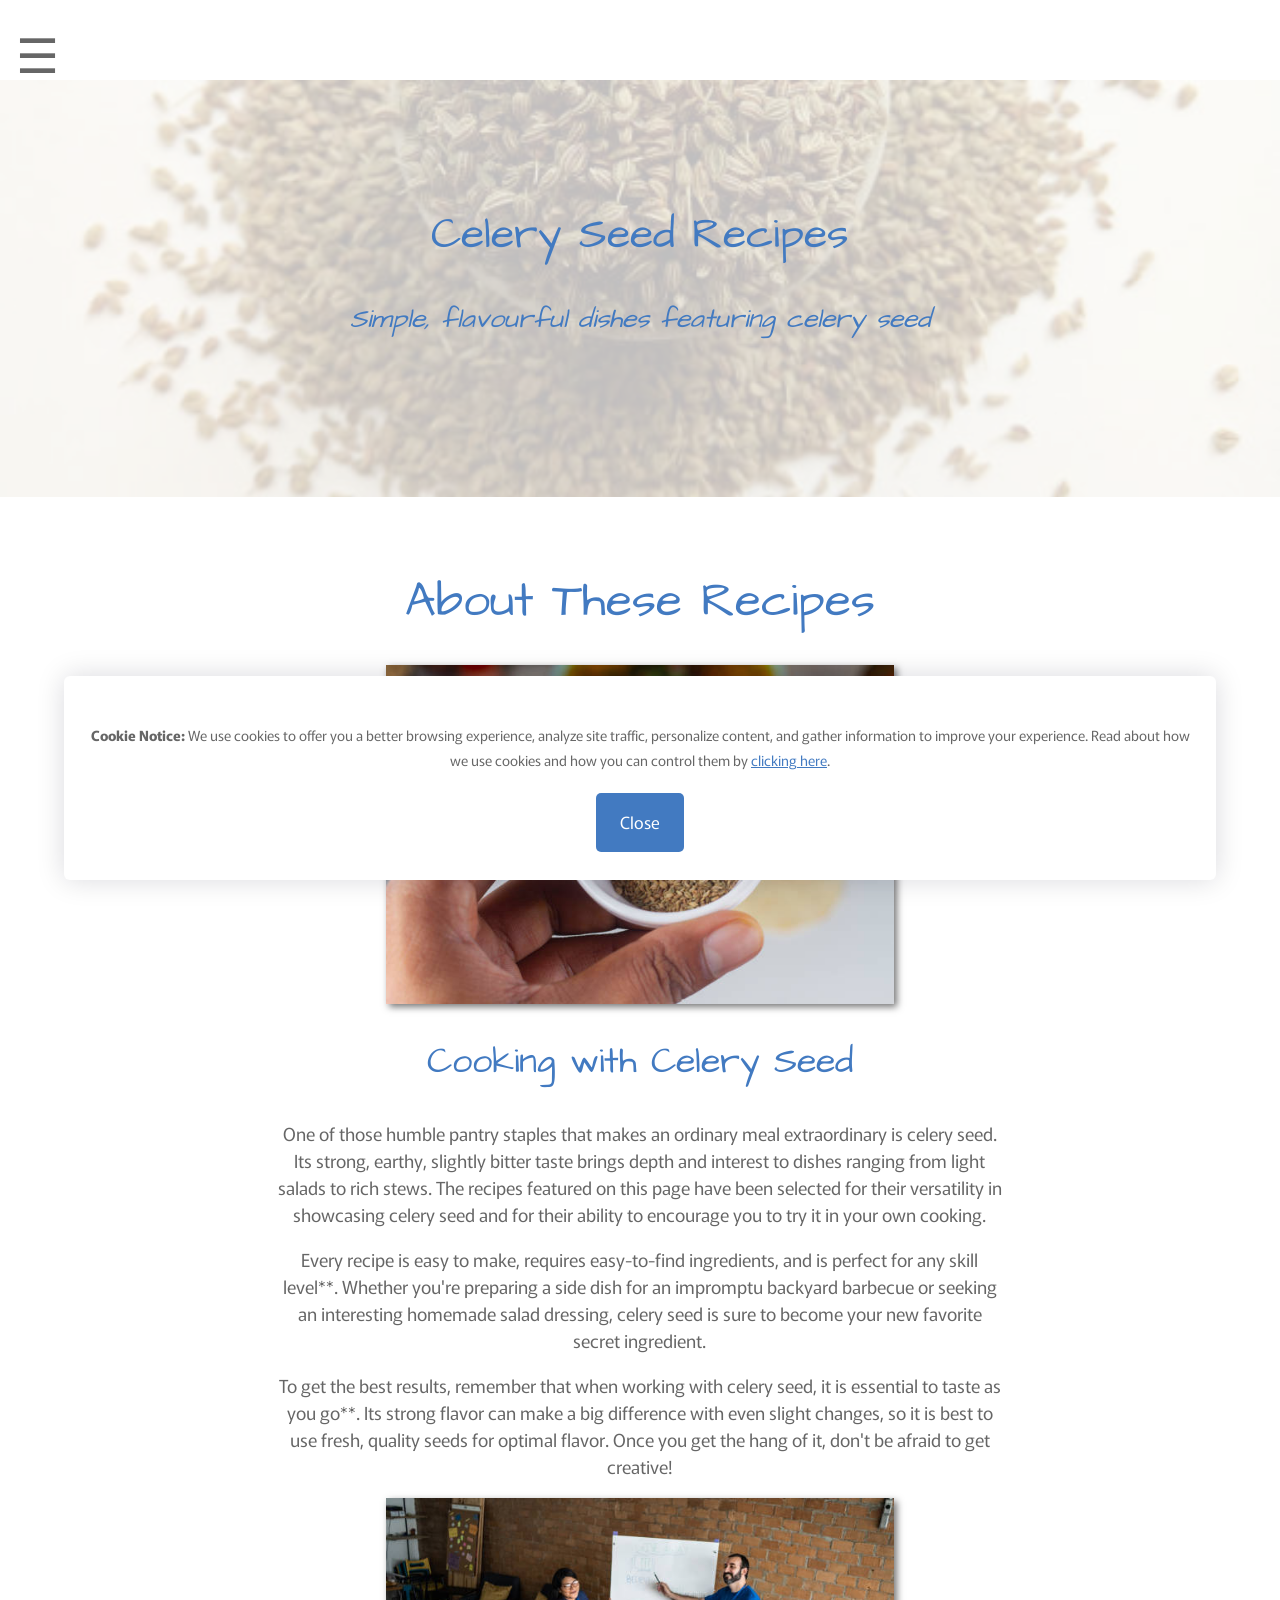
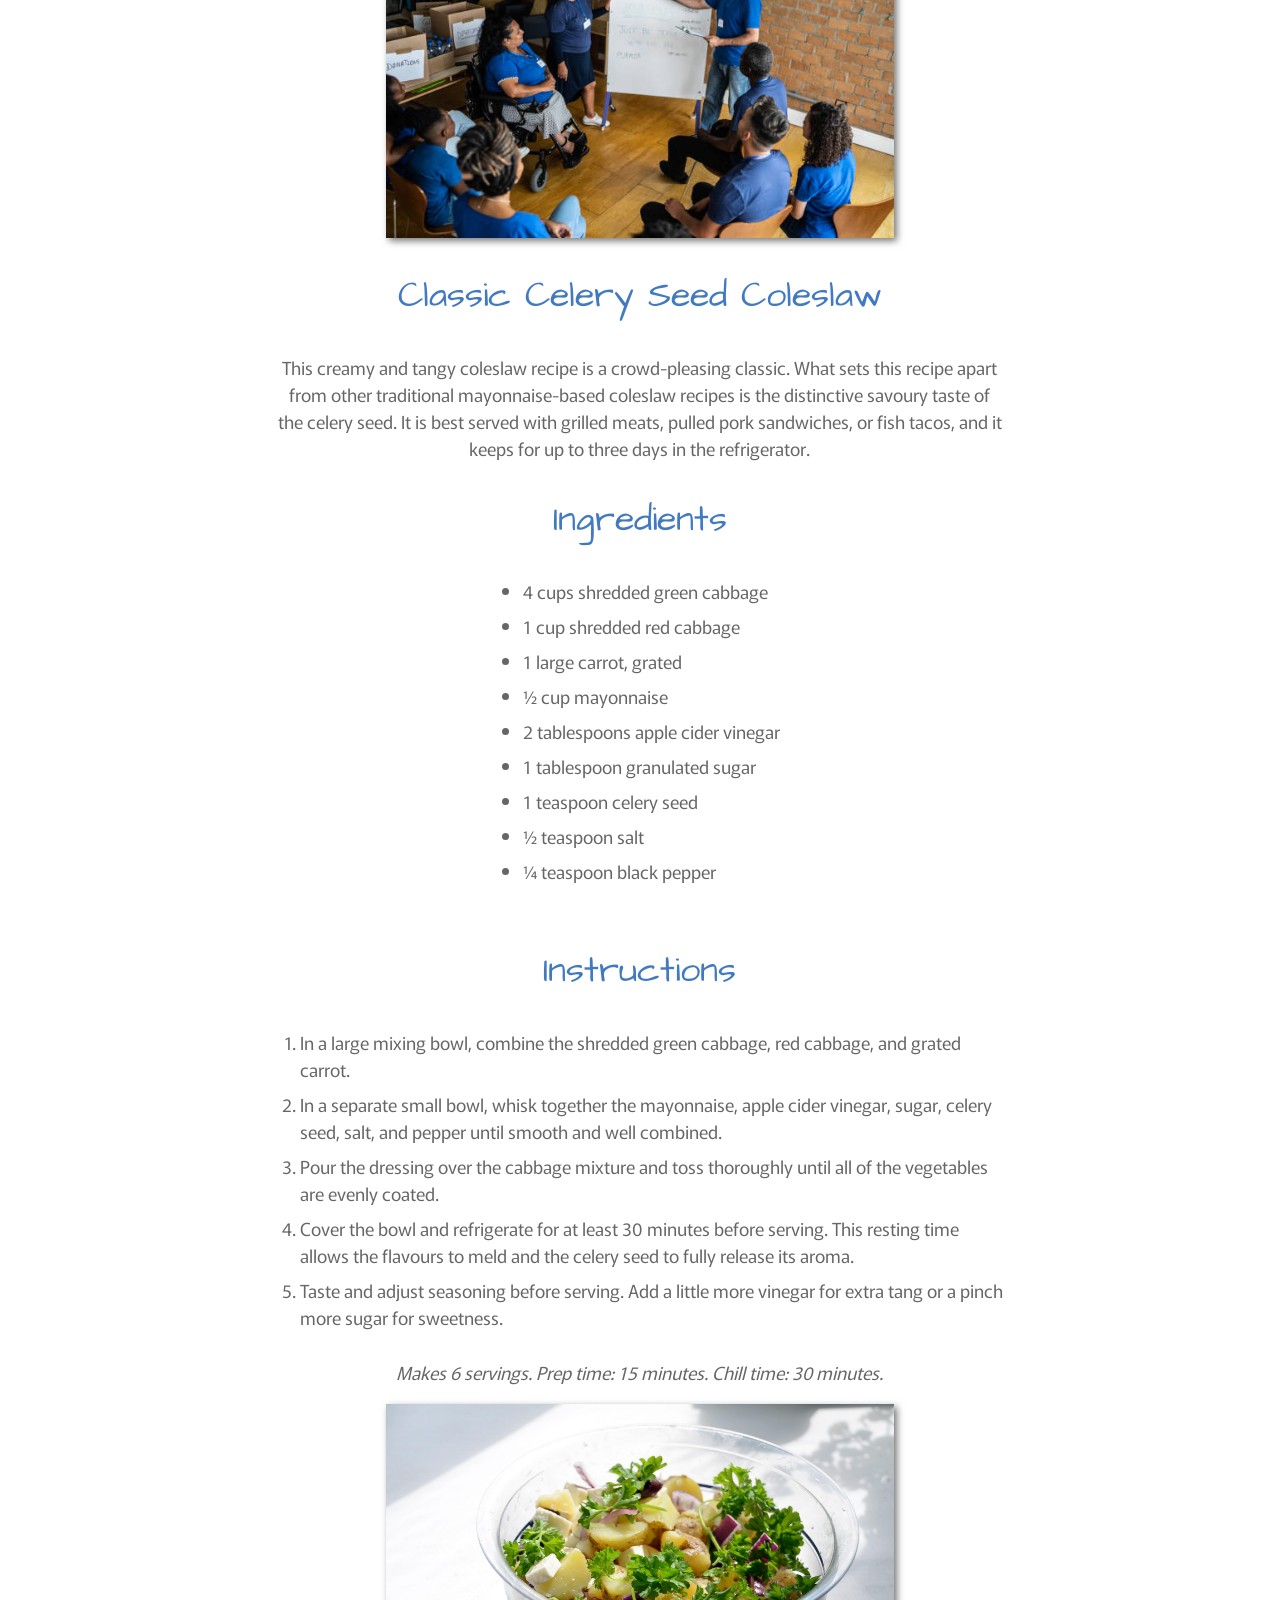
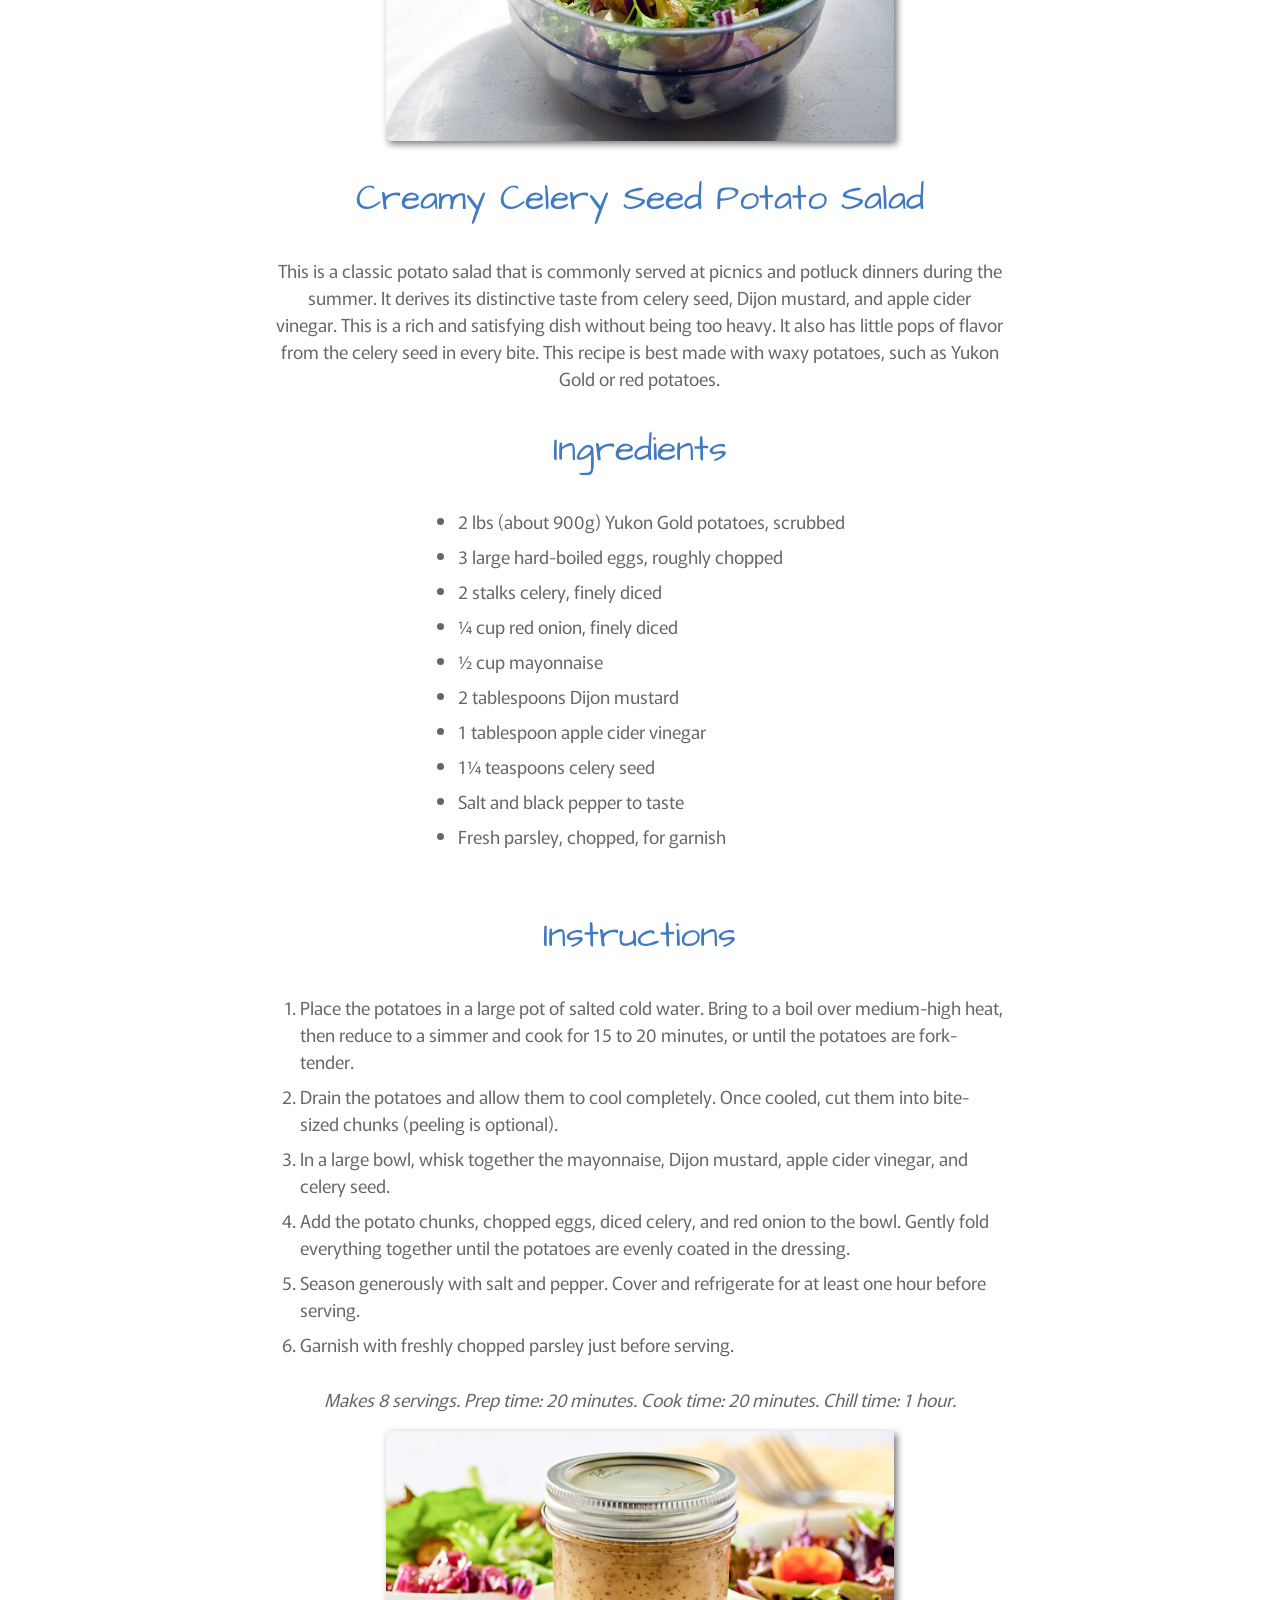
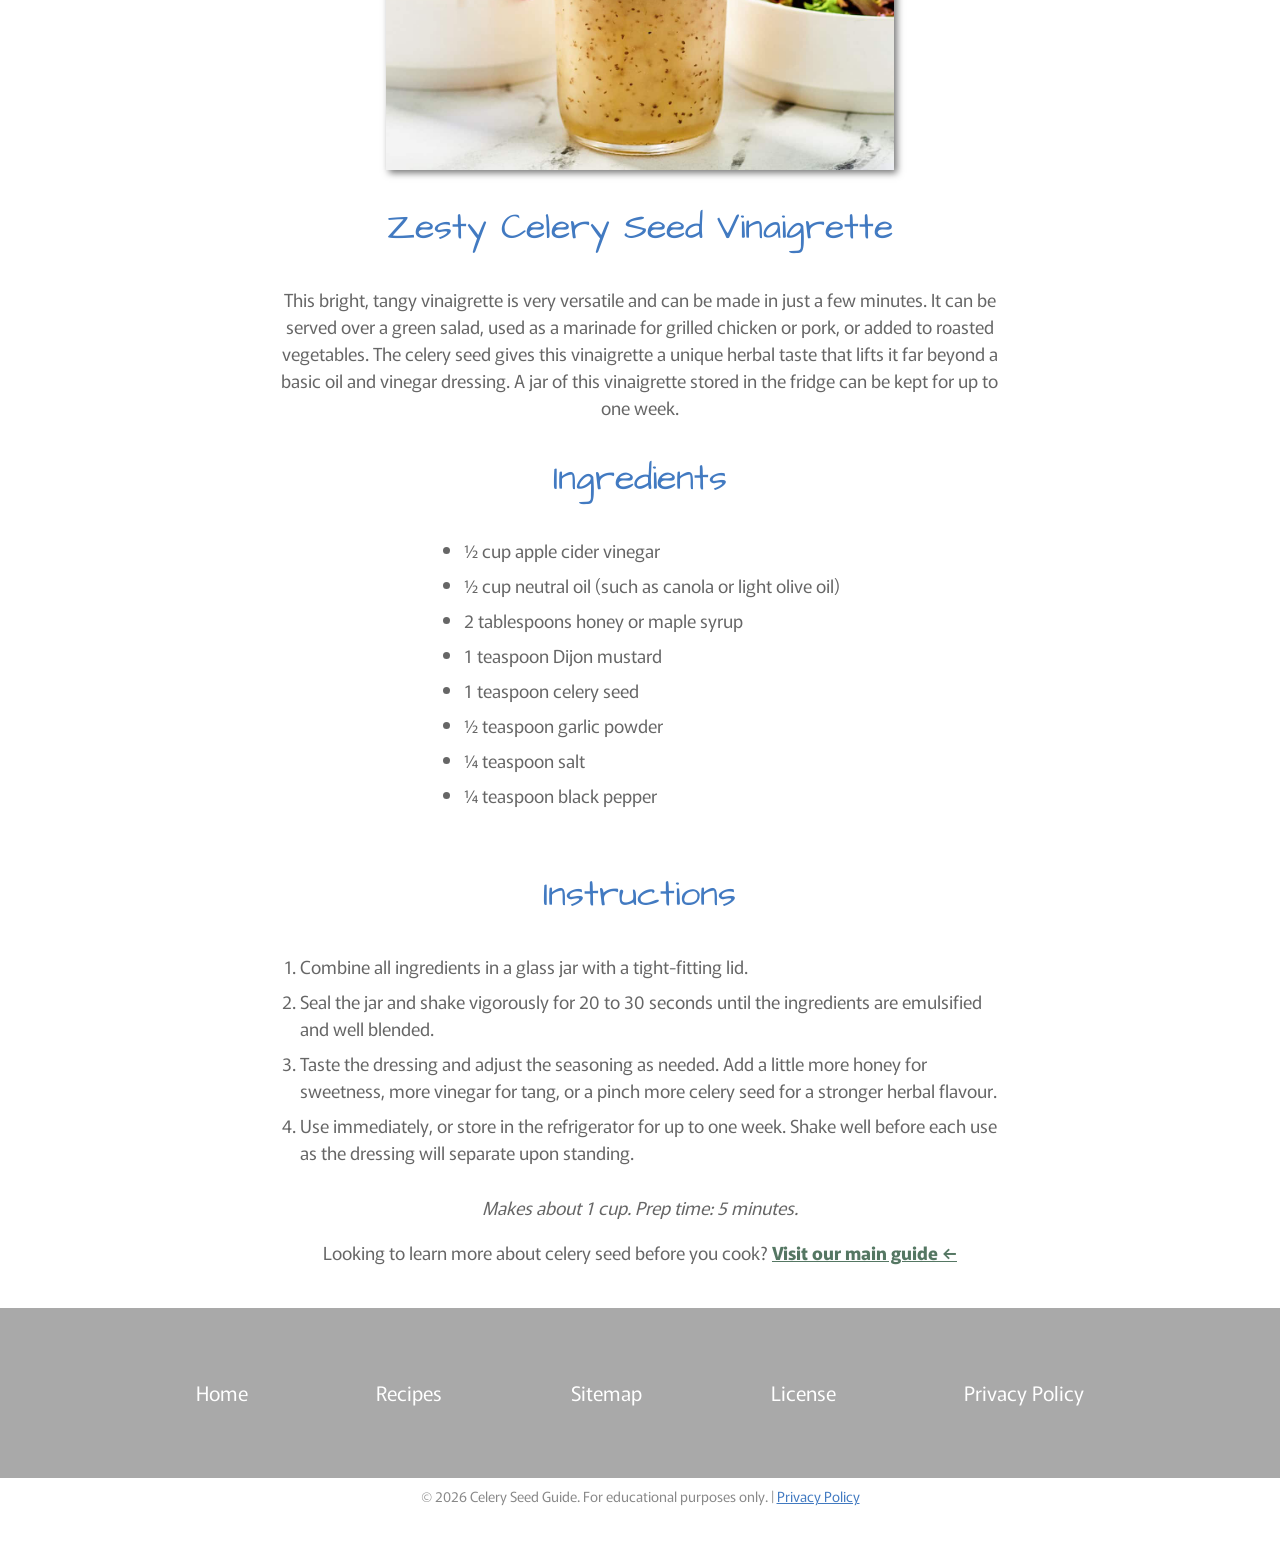
==== recipes.html @ 17593d2e "updated version" ====
<!doctype html>
<html lang="en">
<head>
	<meta charset="utf-8">
	<meta name="viewport" content="width=device-width, initial-scale=1">
	<title>Celery Seed Recipes: Coleslaw, Potato Salad &amp; More | Celery Seed Guide</title>

		<meta name="description" content="Discover delicious celery seed recipes including classic coleslaw, creamy potato salad, and a zesty celery seed vinaigrette. Easy to follow and full of flavour.">
		<meta name="keywords" content="celery seed recipes, celery seed coleslaw, celery seed potato salad, celery seed vinaigrette, cooking with celery seed">

		<link rel="preconnect" href="https://fonts.googleapis.com">
		<link rel="preconnect" href="https://fonts.gstatic.com" crossorigin>
		<link href="https://fonts.googleapis.com/css2?family=Architects+Daughter&family=Murecho:wght@400;600&display=swap" rel="stylesheet">

		<link rel="stylesheet" href="https://www.w3schools.com/w3css/4/w3.css">

		<link rel="stylesheet" href="css/reset.css">
		<link rel="stylesheet" href="css/styles.css" media="screen">
		<link rel="stylesheet" href="css/print.css" media="print">

		<!--[if IE]><script src="http://html5shiv.googlecode.com/svn/trunk/html5.js"></script><![endif]-->
	</head>

	<body>
		<!-- Navigation Sidebar (hidden by default) -->
		<nav class="w3-sidebar w3-bar-block w3-card w3-top w3-animate-left" id="mySidebar">
			<a href="javascript:void(0)" onclick="w3_close()" class="w3-bar-item w3-button">Close Menu</a>
			<a href="index.html" class="w3-bar-item w3-button">Home</a>
			<a href="#recipes-intro" onclick="w3_close()" class="w3-bar-item w3-button">About These Recipes</a>
			<a href="#coleslaw" onclick="w3_close()" class="w3-bar-item w3-button">Classic Coleslaw</a>
			<a href="#potato-salad" onclick="w3_close()" class="w3-bar-item w3-button">Potato Salad</a>
			<a href="#vinaigrette" onclick="w3_close()" class="w3-bar-item w3-button">Celery Seed Vinaigrette</a>
		</nav>

		<!-- Top menu -->
		<div class="w3-top">
			<div class="hamburger-position">
				<div class="w3-button w3-padding-16" onclick="w3_open()">&#9776;</div>
			</div>
		</div>

		<header>
			<div class="header-bg-wrap">
			<img class="header-bg-image" src="img/celery-seed-background.jpg" alt="Celery seed background">
			<div class="header-content">
				<h1>Celery Seed Recipes</h1>
				<h2><em>Simple, flavourful dishes featuring celery seed</em></h2>
			</div>
			</div>
		</header>

		<main>
			<section class="content">

				<h2 id="recipes-intro">About These Recipes</h2>
				<article>
					<div class="image-container">
						<img src="img/culinary-uses-of-celery-seed.jpg" alt="Celery seed used in a variety of culinary dishes"/>
					</div>
					<h3>Cooking with Celery Seed</h3>
					<p>One of those humble pantry staples that makes an ordinary meal extraordinary is celery seed. Its strong, earthy, slightly bitter taste brings depth and interest to dishes ranging from light salads to rich stews. The recipes featured on this page have been selected for their versatility in showcasing celery seed and for their ability to encourage you to try it in your own cooking.</p>
					<p>Every recipe is easy to make, requires easy-to-find ingredients, and is perfect for any skill level**. Whether you're preparing a side dish for an impromptu backyard barbecue or seeking an interesting homemade salad dressing, celery seed is sure to become your new favorite secret ingredient.</p>
					<p>To get the best results, remember that when working with celery seed, it is essential to taste as you go**. Its strong flavor can make a big difference with even slight changes, so it is best to use fresh, quality seeds for optimal flavor. Once you get the hang of it, don't be afraid to get creative!</p>
				</article>

				<!-- RECIPE 1 -->
				<article>
					<div class="image-container">
						<img src="img/commonly-discussed-benefits.jpg" alt="A bowl of creamy coleslaw made with celery seed dressing"/>
					</div>
					<h3 id="coleslaw">Classic Celery Seed Coleslaw</h3>
					<p>This creamy and tangy coleslaw recipe is a crowd-pleasing classic. What sets this recipe apart from other traditional mayonnaise-based coleslaw recipes is the distinctive savoury taste of the celery seed. It is best served with grilled meats, pulled pork sandwiches, or fish tacos, and it keeps for up to three days in the refrigerator.</p>

					<h3>Ingredients</h3>
					<ul class="recipe-list">
						<li>4 cups shredded green cabbage</li>
						<li>1 cup shredded red cabbage</li>
						<li>1 large carrot, grated</li>
						<li>&#189; cup mayonnaise</li>
						<li>2 tablespoons apple cider vinegar</li>
						<li>1 tablespoon granulated sugar</li>
						<li>1 teaspoon celery seed</li>
						<li>&#189; teaspoon salt</li>
						<li>&#188; teaspoon black pepper</li>
					</ul>

					<h3>Instructions</h3>
					<ol class="recipe-list">
						<li>In a large mixing bowl, combine the shredded green cabbage, red cabbage, and grated carrot.</li>
						<li>In a separate small bowl, whisk together the mayonnaise, apple cider vinegar, sugar, celery seed, salt, and pepper until smooth and well combined.</li>
						<li>Pour the dressing over the cabbage mixture and toss thoroughly until all of the vegetables are evenly coated.</li>
						<li>Cover the bowl and refrigerate for at least 30 minutes before serving. This resting time allows the flavours to meld and the celery seed to fully release its aroma.</li>
						<li>Taste and adjust seasoning before serving. Add a little more vinegar for extra tang or a pinch more sugar for sweetness.</li>
					</ol>
					<p><em>Makes 6 servings. Prep time: 15 minutes. Chill time: 30 minutes.</em></p>
				</article>

				<!-- RECIPE 2 -->
				<article>
					<div class="image-container">
						<img src="img/celery-seed-potato-salad.jpg" alt="Celery seeds ready to be used in a creamy potato salad recipe"/>
					</div>
					<h3 id="potato-salad">Creamy Celery Seed Potato Salad</h3>
					<p>This is a classic potato salad that is commonly served at picnics and potluck dinners during the summer. It derives its distinctive taste from celery seed, Dijon mustard, and apple cider vinegar. This is a rich and satisfying dish without being too heavy. It also has little pops of flavor from the celery seed in every bite. This recipe is best made with waxy potatoes, such as Yukon Gold or red potatoes.</p>

					<h3>Ingredients</h3>
					<ul class="recipe-list">
						<li>2 lbs (about 900g) Yukon Gold potatoes, scrubbed</li>
						<li>3 large hard-boiled eggs, roughly chopped</li>
						<li>2 stalks celery, finely diced</li>
						<li>&#188; cup red onion, finely diced</li>
						<li>&#189; cup mayonnaise</li>
						<li>2 tablespoons Dijon mustard</li>
						<li>1 tablespoon apple cider vinegar</li>
						<li>1&#188; teaspoons celery seed</li>
						<li>Salt and black pepper to taste</li>
						<li>Fresh parsley, chopped, for garnish</li>
					</ul>

					<h3>Instructions</h3>
					<ol class="recipe-list">
						<li>Place the potatoes in a large pot of salted cold water. Bring to a boil over medium-high heat, then reduce to a simmer and cook for 15 to 20 minutes, or until the potatoes are fork-tender.</li>
						<li>Drain the potatoes and allow them to cool completely. Once cooled, cut them into bite-sized chunks (peeling is optional).</li>
						<li>In a large bowl, whisk together the mayonnaise, Dijon mustard, apple cider vinegar, and celery seed.</li>
						<li>Add the potato chunks, chopped eggs, diced celery, and red onion to the bowl. Gently fold everything together until the potatoes are evenly coated in the dressing.</li>
						<li>Season generously with salt and pepper. Cover and refrigerate for at least one hour before serving.</li>
						<li>Garnish with freshly chopped parsley just before serving.</li>
					</ol>
					<p><em>Makes 8 servings. Prep time: 20 minutes. Cook time: 20 minutes. Chill time: 1 hour.</em></p>
				</article>

				<!-- RECIPE 3 -->
				<article>
					<div class="image-container">
						<img src="img/zesty-velery-seed-vinaigrette.jpg" alt="Ingredients for a homemade celery seed vinaigrette salad dressing"/>
					</div>
					<h3 id="vinaigrette">Zesty Celery Seed Vinaigrette</h3>
					<p>This bright, tangy vinaigrette is very versatile and can be made in just a few minutes. It can be served over a green salad, used as a marinade for grilled chicken or pork, or added to roasted vegetables. The celery seed gives this vinaigrette a unique herbal taste that lifts it far beyond a basic oil and vinegar dressing. A jar of this vinaigrette stored in the fridge can be kept for up to one week.</p>

					<h3>Ingredients</h3>
					<ul class="recipe-list">
						<li>&#189; cup apple cider vinegar</li>
						<li>&#189; cup neutral oil (such as canola or light olive oil)</li>
						<li>2 tablespoons honey or maple syrup</li>
						<li>1 teaspoon Dijon mustard</li>
						<li>1 teaspoon celery seed</li>
						<li>&#189; teaspoon garlic powder</li>
						<li>&#188; teaspoon salt</li>
						<li>&#188; teaspoon black pepper</li>
					</ul>

					<h3>Instructions</h3>
					<ol class="recipe-list">
						<li>Combine all ingredients in a glass jar with a tight-fitting lid.</li>
						<li>Seal the jar and shake vigorously for 20 to 30 seconds until the ingredients are emulsified and well blended.</li>
						<li>Taste the dressing and adjust the seasoning as needed. Add a little more honey for sweetness, more vinegar for tang, or a pinch more celery seed for a stronger herbal flavour.</li>
						<li>Use immediately, or store in the refrigerator for up to one week. Shake well before each use as the dressing will separate upon standing.</li>
					</ol>
					<p><em>Makes about 1 cup. Prep time: 5 minutes.</em></p>

					<p>Looking to learn more about celery seed before you cook? <a href="index.html" class="shine"><strong>Visit our main guide &larr;</strong></a></p>
				</article>

			</section><!-- end of content -->
			<aside>
				<!-- For future consideration -->
			</aside>
		</main>

		<footer>
		<div class="bg-container">
			<ol>
				<li>
					<a href="index.html">Home</a>
				</li>
				<li>
					<a href="recipes.html">Recipes</a>
				</li>
				<li>
					<a href="sitemap.xml" target="_blank">Sitemap</a>
				</li>
				<li>
					<a href="license.txt" target="_blank">License</a>
				</li>
				<li>
					<a href="privacy.txt" target="_blank">Privacy Policy</a>
				</li>
			</ol>
		</div>
		</footer>
		<p class="subfooter">&#169; 2026 Celery Seed Guide. For educational purposes only. | <a href="privacy.txt" target="_blank">Privacy Policy</a></p>

		<!-- Cookie Compliance popover window -->
		<div id="cookiePopup" class="hide">
			<p><strong>Cookie Notice:</strong> We use cookies to offer you a better browsing experience, analyze site traffic, personalize content, and gather information to improve your experience. Read about how we use cookies and how you can control them by <a href="privacy.txt" target="_blank">clicking here</a>.</p>
			<button id="acceptCookie">Close</button>
		</div>

		<script>
		// Script to open and close sidebar
		function w3_open() {
			document.getElementById("mySidebar").style.display = "block";
			}

		function w3_close() {
			document.getElementById("mySidebar").style.display = "none";
			}
		</script>

		<!-- Javascript to load cookies modal window -->
		<script src="js/cookies.js"></script>
	</body>
</html>
---- css/styles.css ----
body {
	font-family: 'Murecho', sans-serif;
	color: #666;
	font-size: 18px;
	line-height: 1.5;
	}

h1,
h2,
h3,
p {
  text-align: center;
}

article {
  text-align: center;
}

img {
  display: block;
  margin-left: auto;
  margin-right: auto;
}

.outer-container,
.inner-container {
  text-align: center;
}

.inner-container .image-container {
  width: 100%;
  max-width: 400px; 
  height: 250px;
  margin: 0 auto 20px;
  overflow: hidden;
}

.inner-container .image-container img {
  width: 100%;
  height: 100%;
  object-fit: cover; 
  display: block;
}

.header-content {
  text-align: center;
}

/* --- Responsive Sidebar navigation adapted from W3.CSS Templates --- */
.w3-bar-block {
	display: flex;
	justify-content: left;
	padding-top: 80px;
	display:none;
	z-index:2;
	width:20%;
	min-width:300px
}

.w3-bar-item {
	padding:8px ;
	width:auto;
	border:none;
	display:block;
	outline:0;
	width:100%;
	white-space:normal;
	font-size: 24px;  /*  Menu items font size  */
}

.w3-bar {
	width:100%;
	overflow:hidden
}

.w3-top,
.w3-bottom {
	position:fixed;
	width:100%;
	z-index:1
	}

.w3-top {
	top:0;
	font-size: 48px;  /* Hamburger bars size */
}

.w3-card {
	box-shadow:0 2px 5px 0 rgba(0,0,0,0.16),0 2px 10px 0 rgba(0,0,0,0.12)
}

.w3-sidebar {
	height:100%;
	width:200px;
	background-color:#fff;
	position:fixed!important;
	z-index:1;
	overflow:auto;
}

.w3-animate-left {
	position:relative;
	animation:animateleft 0.4s;
}

@keyframes animateleft { from {left:-300px;opacity:0} to{left:0;opacity:1}}
/* The @keyframes CSS at-rule controls the intermediate steps in a CSS animation
sequence by defining styles for keyframes (or waypoints) along the animation
sequence. */ 

.w3-button {
	border:none;
	display:inline-block;
	padding:8px 16px;
	vertical-align:middle;
	overflow:hidden;
	text-decoration:none;
	color:inherit;
	background-color:inherit;
	text-align:center;
	cursor:pointer;
	white-space:nowrap}

.w3-button {
	-webkit-touch-callout:none;
	-webkit-user-select:none;
	-moz-user-select:none;
	-ms-user-select:none;
	user-select:none} 

.w3-button:disabled {
	cursor:not-allowed;
	opacity:0.3
}

/* --- Typographical Scales --- */

/* Viewport is the browser window size. 1vw = 1% of viewport width. */
header h1 { /* 64px is 3.333%  of 1920px */
	font-size: 3.333vw;
}
header h2 { /* 40px is 2.083%  of 1920px */
	font-size: 2.083vw;
}

.shine {  /*  Call to action color  */
	color: #557763;
}

h1, h2, h3 {
	font-family: 'Architects Daughter', cursive;
	color: #427ac1;
}

h2, h3 {
	line-height: 1;
	margin: 40px 0;
}
h2 {
	font-size: 24px;
}

h3 {
	font-size: 20px;
}

p {
	margin-bottom: 18px;
}

/* layout */

nav {
	background-color: #fff;
	width: 100%;
}

.w3-bar-item:link, .w3-bar-item:visited {
	color:#427ac1;
	text-decoration: none;
}

.w3-bar-item:hover, .w3-bar-item:active {
	color: #333;
	text-decoration: underline;
}

header {
	margin-top: 80px;  /* Space for the nav on page load */
	}

/*  Places the content image in the bg with the headings on top  */
.header-bg-wrap {
  	overflow: hidden;
  	position: relative;
}

.header-bg-image {
  	opacity: 0.25;
  	/*The opacity property specifies the opacity/transparency of an element.*/
  	position: absolute;
  	left: 0;
  	top: 0;
  	width: 100%;
  	height: auto;
}

.header-content {
	height: 46.296vh; /* Roughly 500px of 1080px high screen */
 	position: relative;
  	display: flex;
  	flex-direction: column;
  	align-items: center;
  	justify-content: center;
  }

main, .bg-container {
	width: 71%;
	margin: 20px auto;
	}

main {
	padding-top: 20px;
	overflow: hidden;
}

.content {
	margin-left: auto;
 	margin-right: auto;
  	width: 80%;
}

article img {
	border: none;
	box-shadow: 3px 3px 7px #777;
	-webkit-box-shadow: 3px 3px 7px #777;
	-moz-box-shadow: 3px 3px 7px #777;
}

.image-container {
	width: 70%;
	margin: 0 auto;
}

footer {
	padding: 40px 0;
	margin-top: 24px;
	background-color: #a9a9a9;
}

footer ol {
	font-size: 20px;
	text-align: center;
	list-style-type: none;
	display: flex;
	align-items: center;
	justify-content: space-between;
	padding: 0;
}

footer ol li {
	margin: 10px;
	display: block; 
	/*Makes the li selectable up the to the edge of the margins*/
}

footer a:link, a:visited {
	color:#fff;
	text-decoration: none;
}

footer a:hover, a:active {
	color: #f8f2f2;
	text-decoration: underline;
}

/* Sub-footer */
.subfooter {
	text-align: center;
	font-size: 14px;
	color: #888;
	padding: 8px 0 16px;
}

.subfooter a:link, .subfooter a:visited {
	color: #427ac1;
}

.subfooter a:hover, .subfooter a:active {
	text-decoration: underline;
}

/* Recipe list styles */
.recipe-list {
	text-align: left;
	display: inline-block;
	margin: 0 auto 20px;
	padding-left: 24px;
}

.recipe-list li {
	margin-bottom: 8px;
}

/* -- Code for the Cookie Compliance popover window -- */
#cookiePopup {
  background-color: #ffffff;
  position: fixed;
  left: 5%;
  bottom: 20px;
  font-size: 14px;
  width: 90%;
  box-shadow: 0 0 2em rgba(5, 0, 31, 0.15);
  font-family: 'Murecho', sans-serif;
  text-align: justify;
  line-height: 1.8em;
  margin: 0 auto;
  padding: 2em 1.4em;
  border-radius: 6px;
  transition: all 0.5s ease-in-out;
  z-index: 999;
}

#cookiePopup p {
  text-align: center;
  margin: 1.4em 0;
  color: #666;
}

#cookiePopup button {
  background-color: #427ac1;
  border: none;
  color: #ffffff;
  font-size: 1.2em;
  padding: 1em 1.4em;
  display: block;
  position: relative;
  margin: auto;
  border-radius: 5px;
  cursor: pointer;
}

#cookiePopup button:hover {
  background-color: #557763;
}

#cookiePopup a {
  color: #427ac1;
}

.hide {
  visibility: hidden;
}

.show {
  visibility: visible;
}
/* -- End of Code for the Cookie Compliance popover window -- */

@media only screen and  (min-width:900px) {
 
 nav {
 	width: 40%;
 }

 h2 {
	font-size: 48px;
}

h3 {
	font-size: 36px;
}

.outer-container {
	display: flex;
	flex-direction: row;
	justify-content: space-between;
	}

.inner-container {
	width: 48%;
	}

	.w3-bar-item {
		font-size: 36px;
	}

}

@media only screen and  (min-width:1340px) {
 
 .hamburger-position {
		margin-left: 10%;
	}
}
---- css/print.css ----
body { 
  color : #000000; 
  background : #ffffff; 
  font-family : "Times New Roman", Times, serif;
  font-size : 12pt; 
}

a { 
  text-decoration : underline; 
  color : #0000ff; 
}

a:link:after, a:visited:after {
content: " (" attr(href) ") ";
font-size: 70%;
}

nav, sidebar, footer, header, aside { 
  display : none; 
}
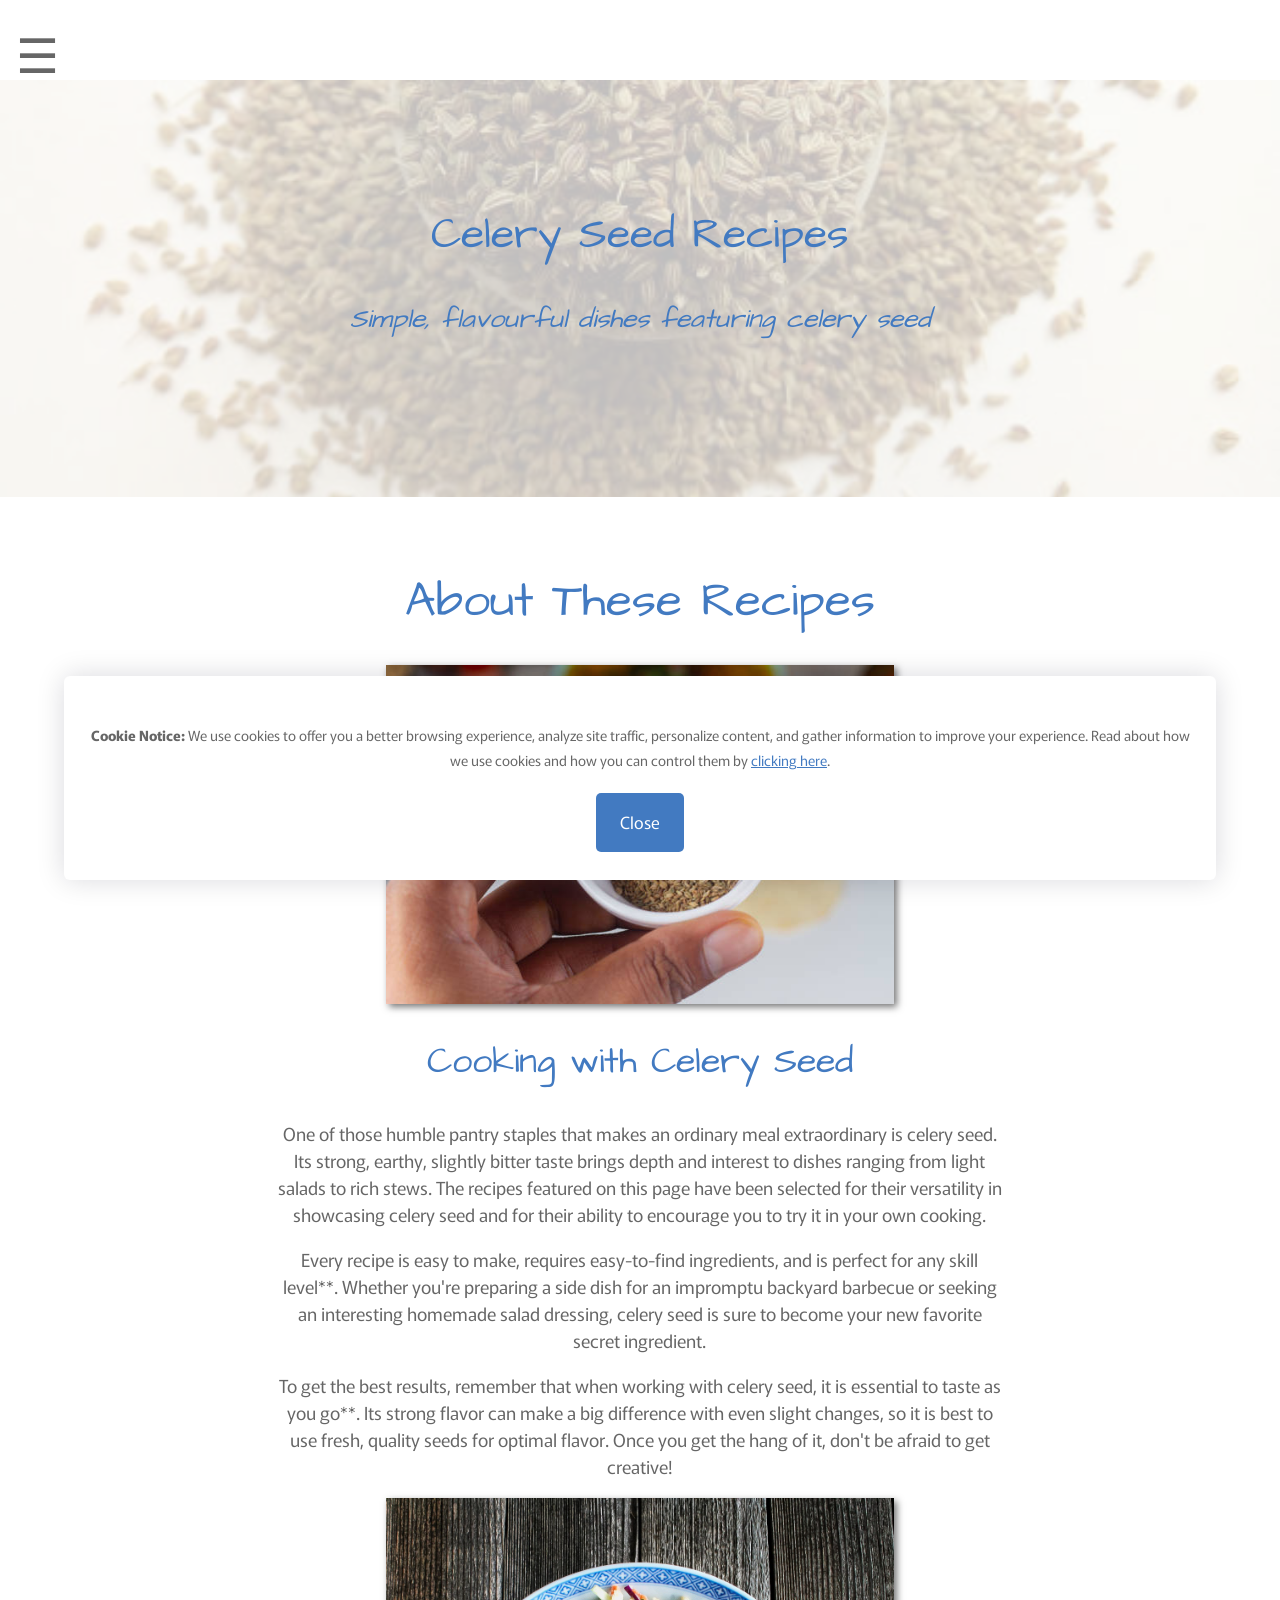
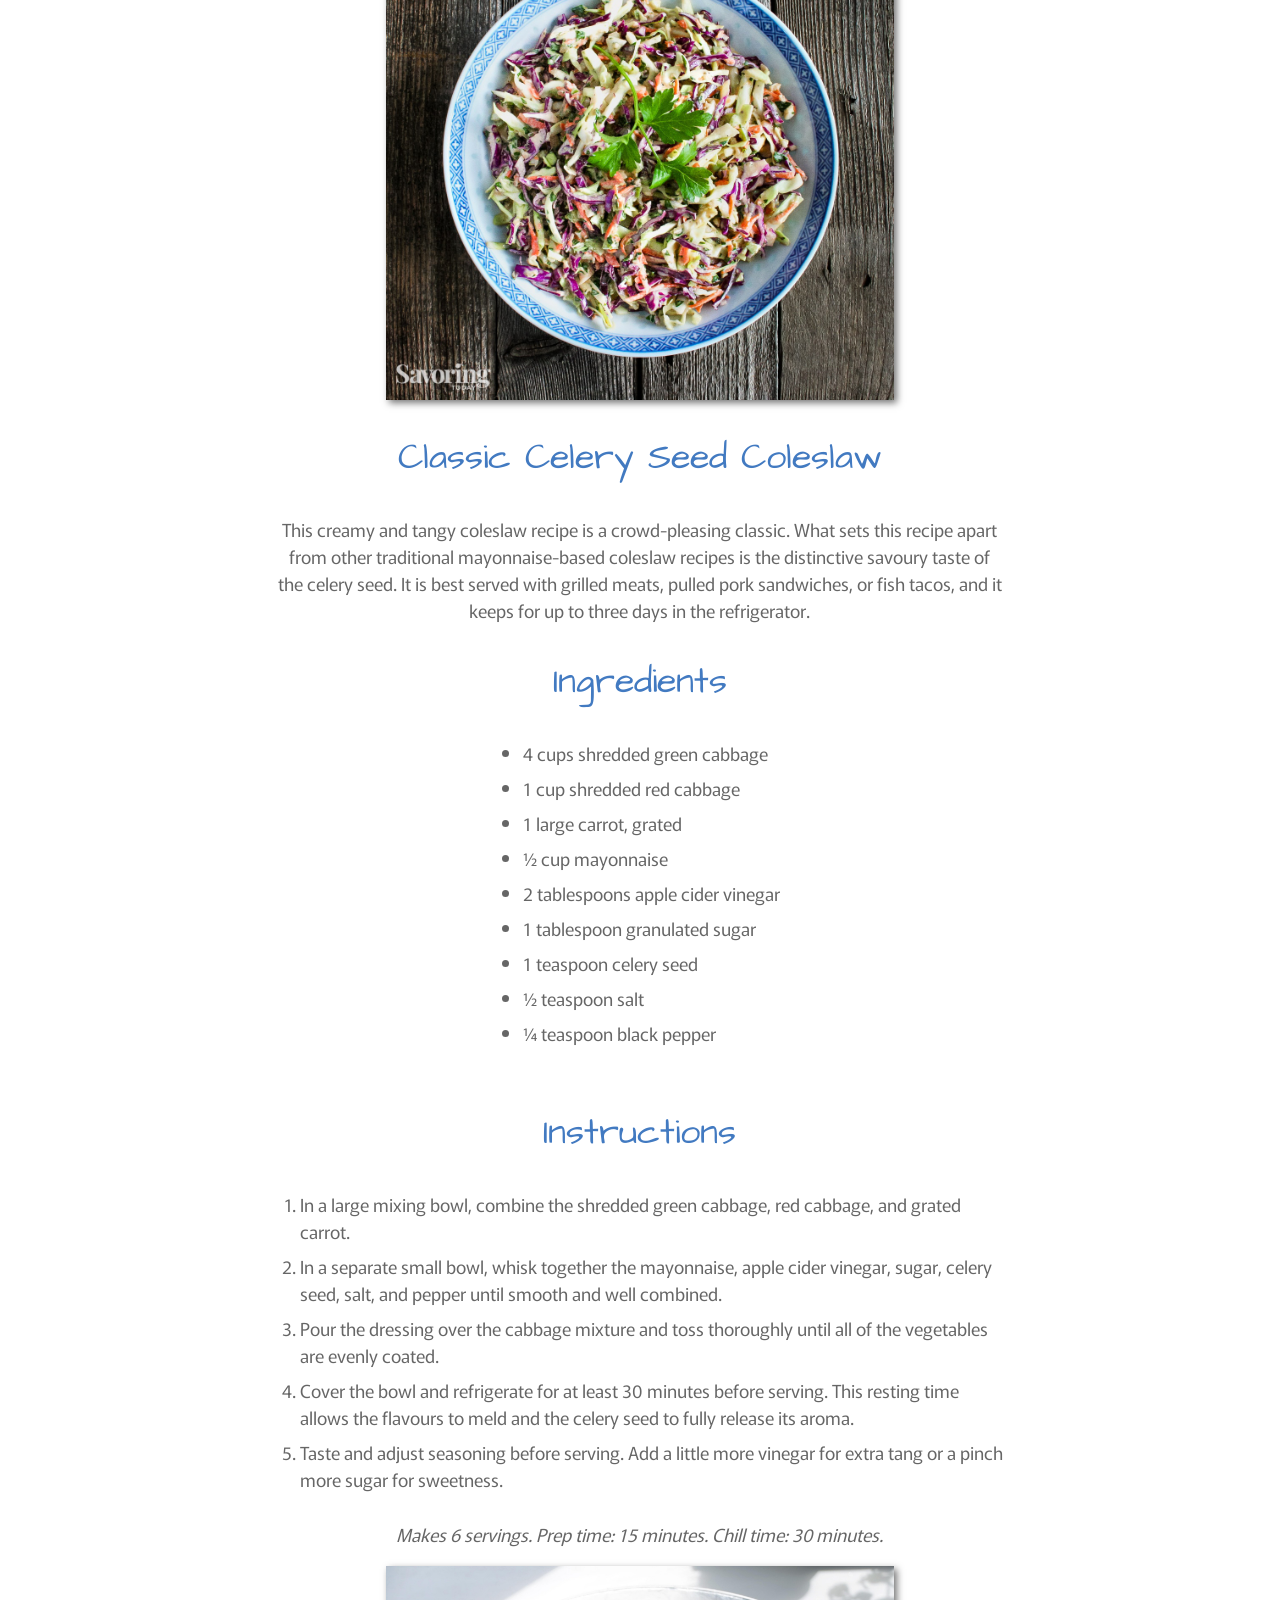
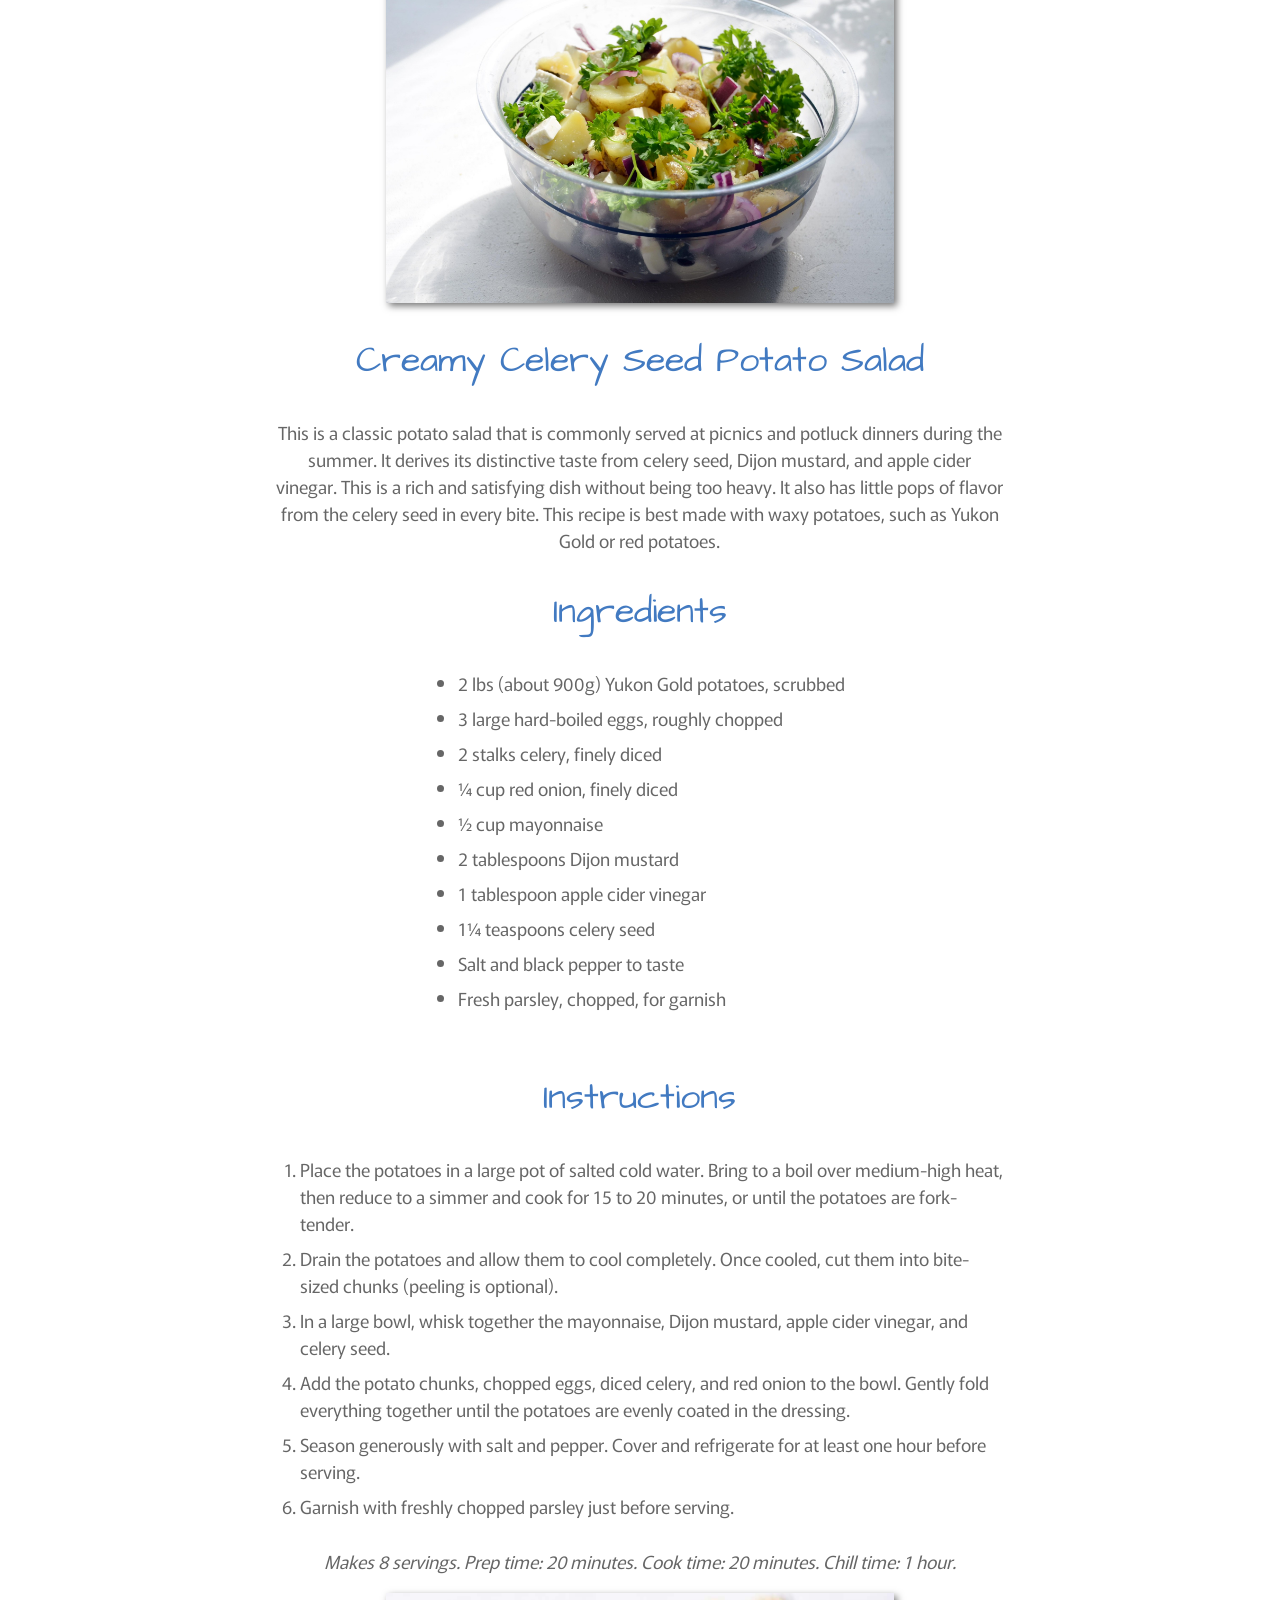
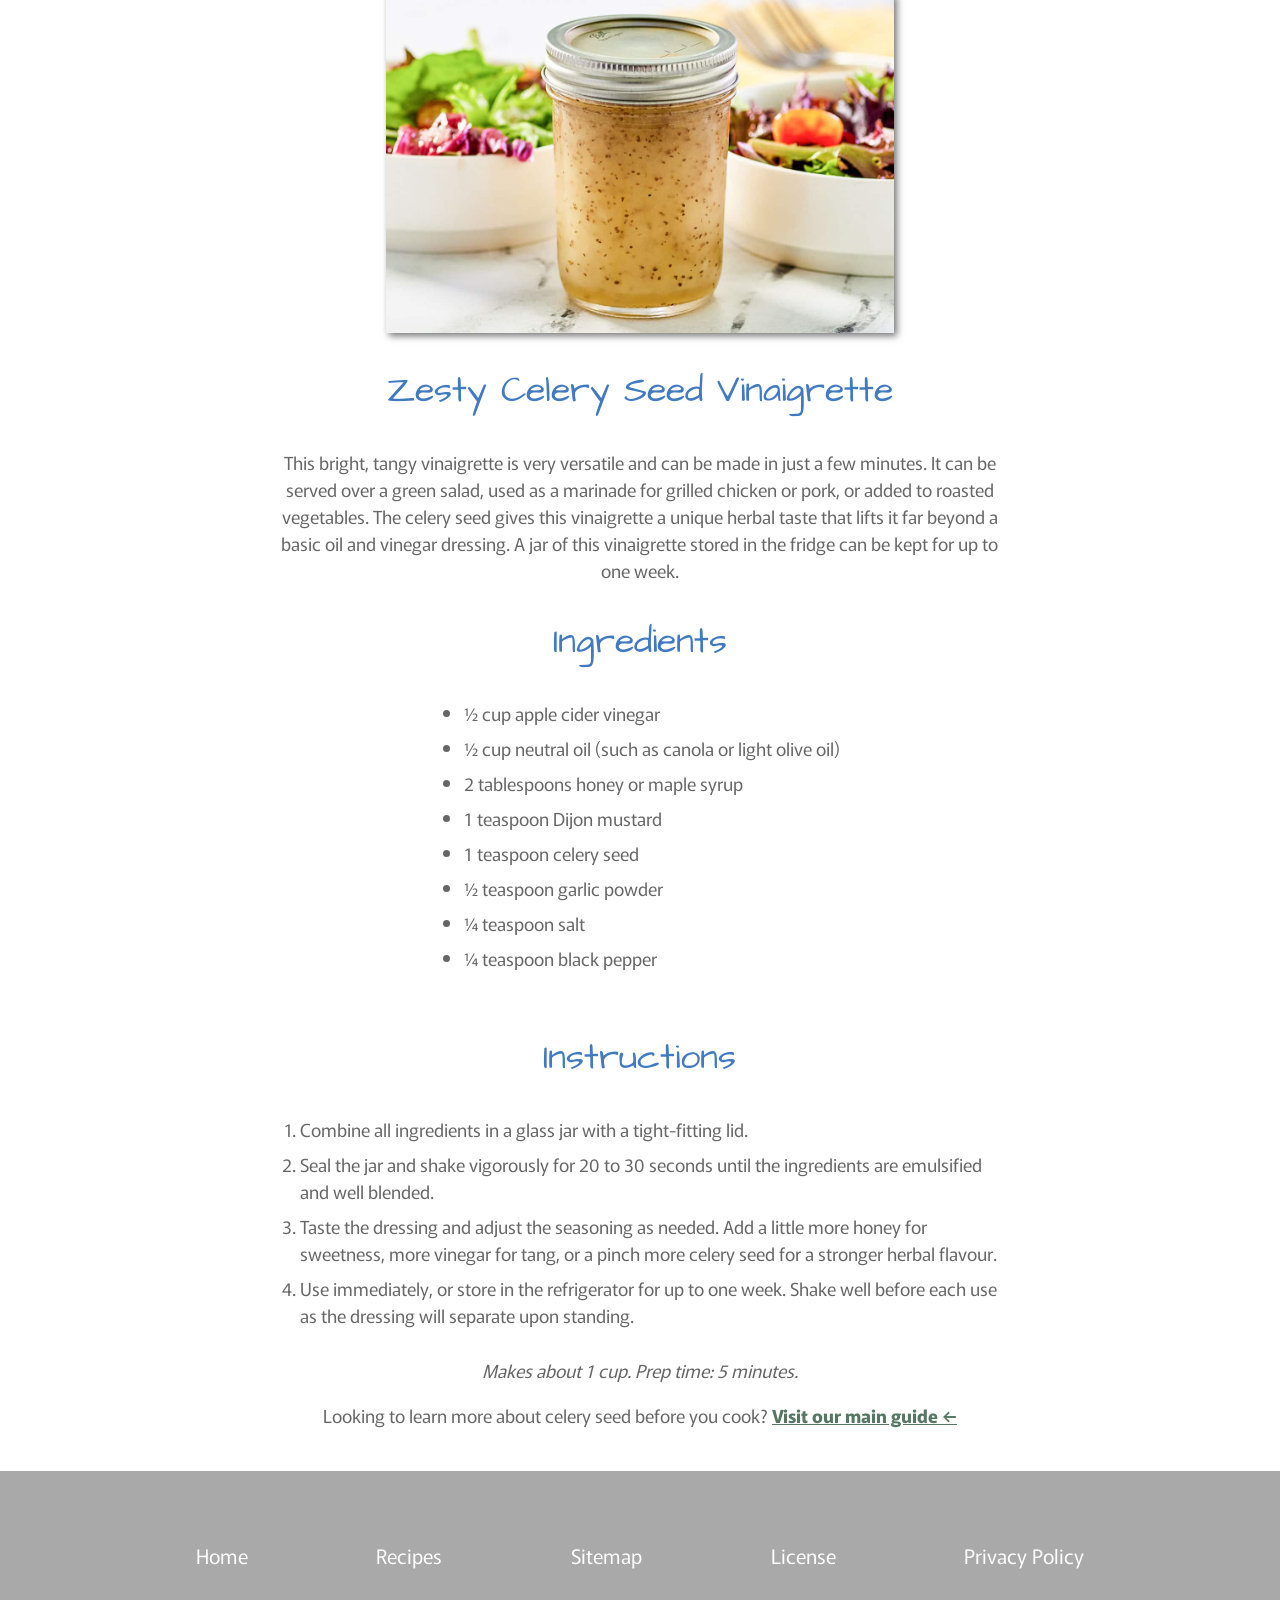
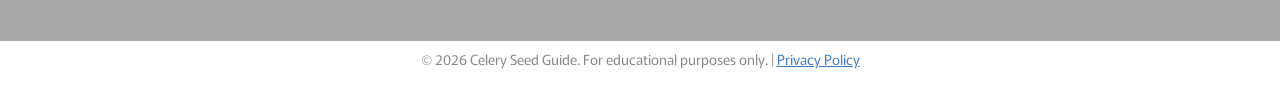
==== commit 7b312303: "Update recipes.html" ====
--- a/recipes.html
+++ b/recipes.html
@@ -66,7 +66,7 @@
 				<!-- RECIPE 1 -->
 				<article>
 					<div class="image-container">
-						<img src="img/commonly-discussed-benefits.jpg" alt="A bowl of creamy coleslaw made with celery seed dressing"/>
+						<img src="img/classic-celery-seed-coleslaw.jpg" alt="A bowl of creamy coleslaw made with celery seed dressing"/>
 					</div>
 					<h3 id="coleslaw">Classic Celery Seed Coleslaw</h3>
 					<p>This creamy and tangy coleslaw recipe is a crowd-pleasing classic. What sets this recipe apart from other traditional mayonnaise-based coleslaw recipes is the distinctive savoury taste of the celery seed. It is best served with grilled meats, pulled pork sandwiches, or fish tacos, and it keeps for up to three days in the refrigerator.</p>
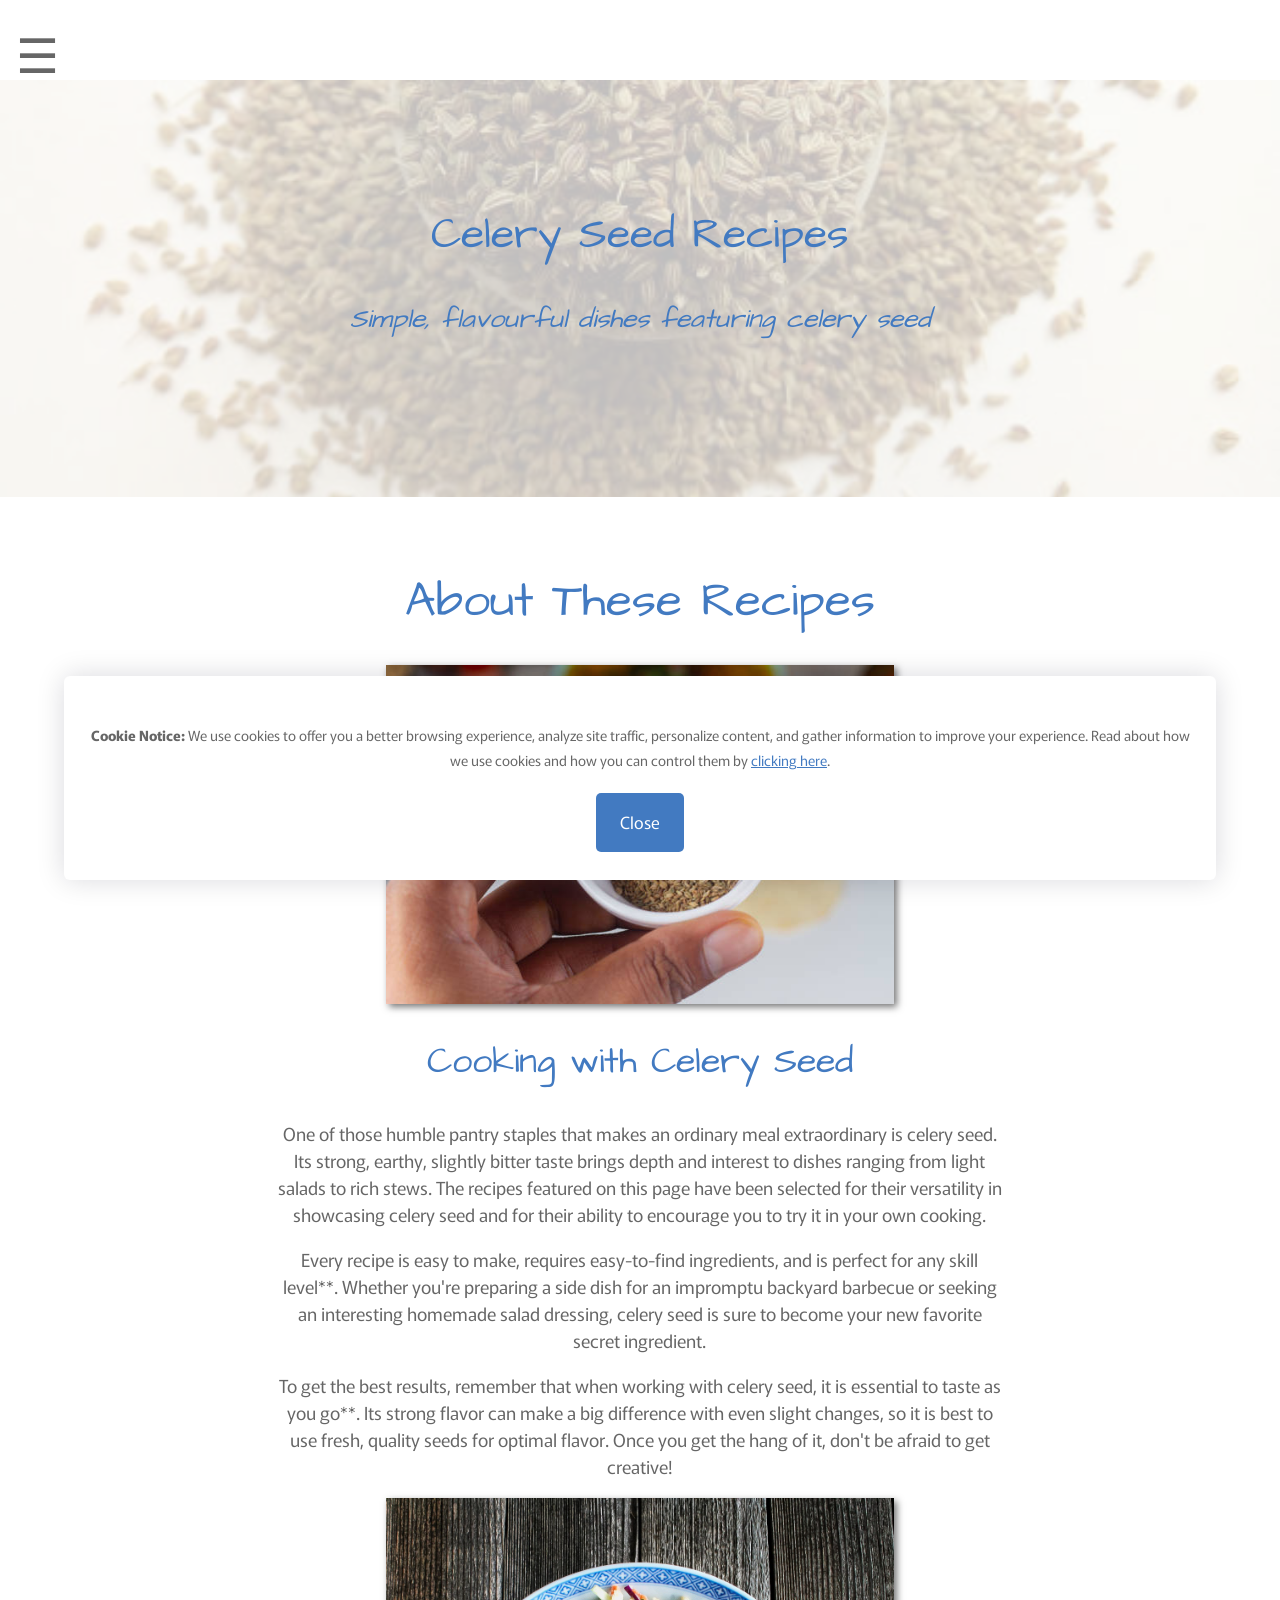
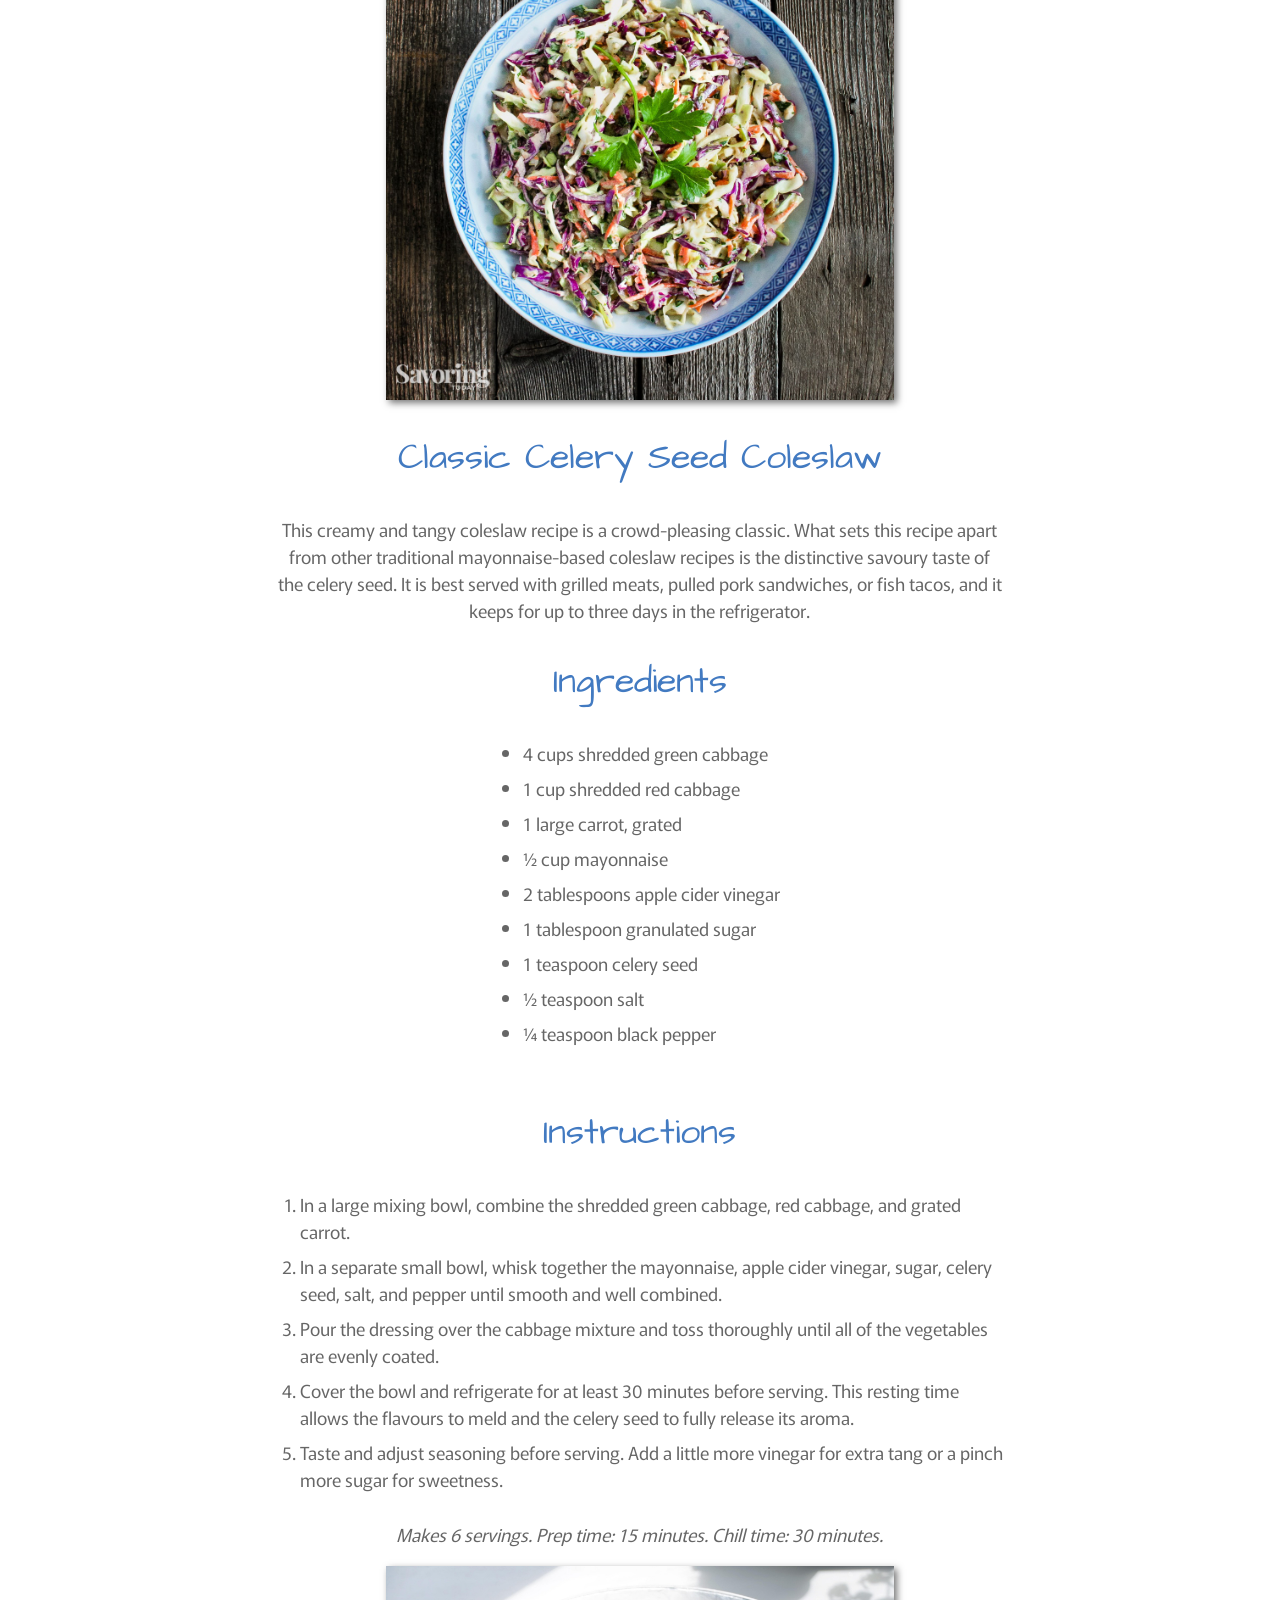
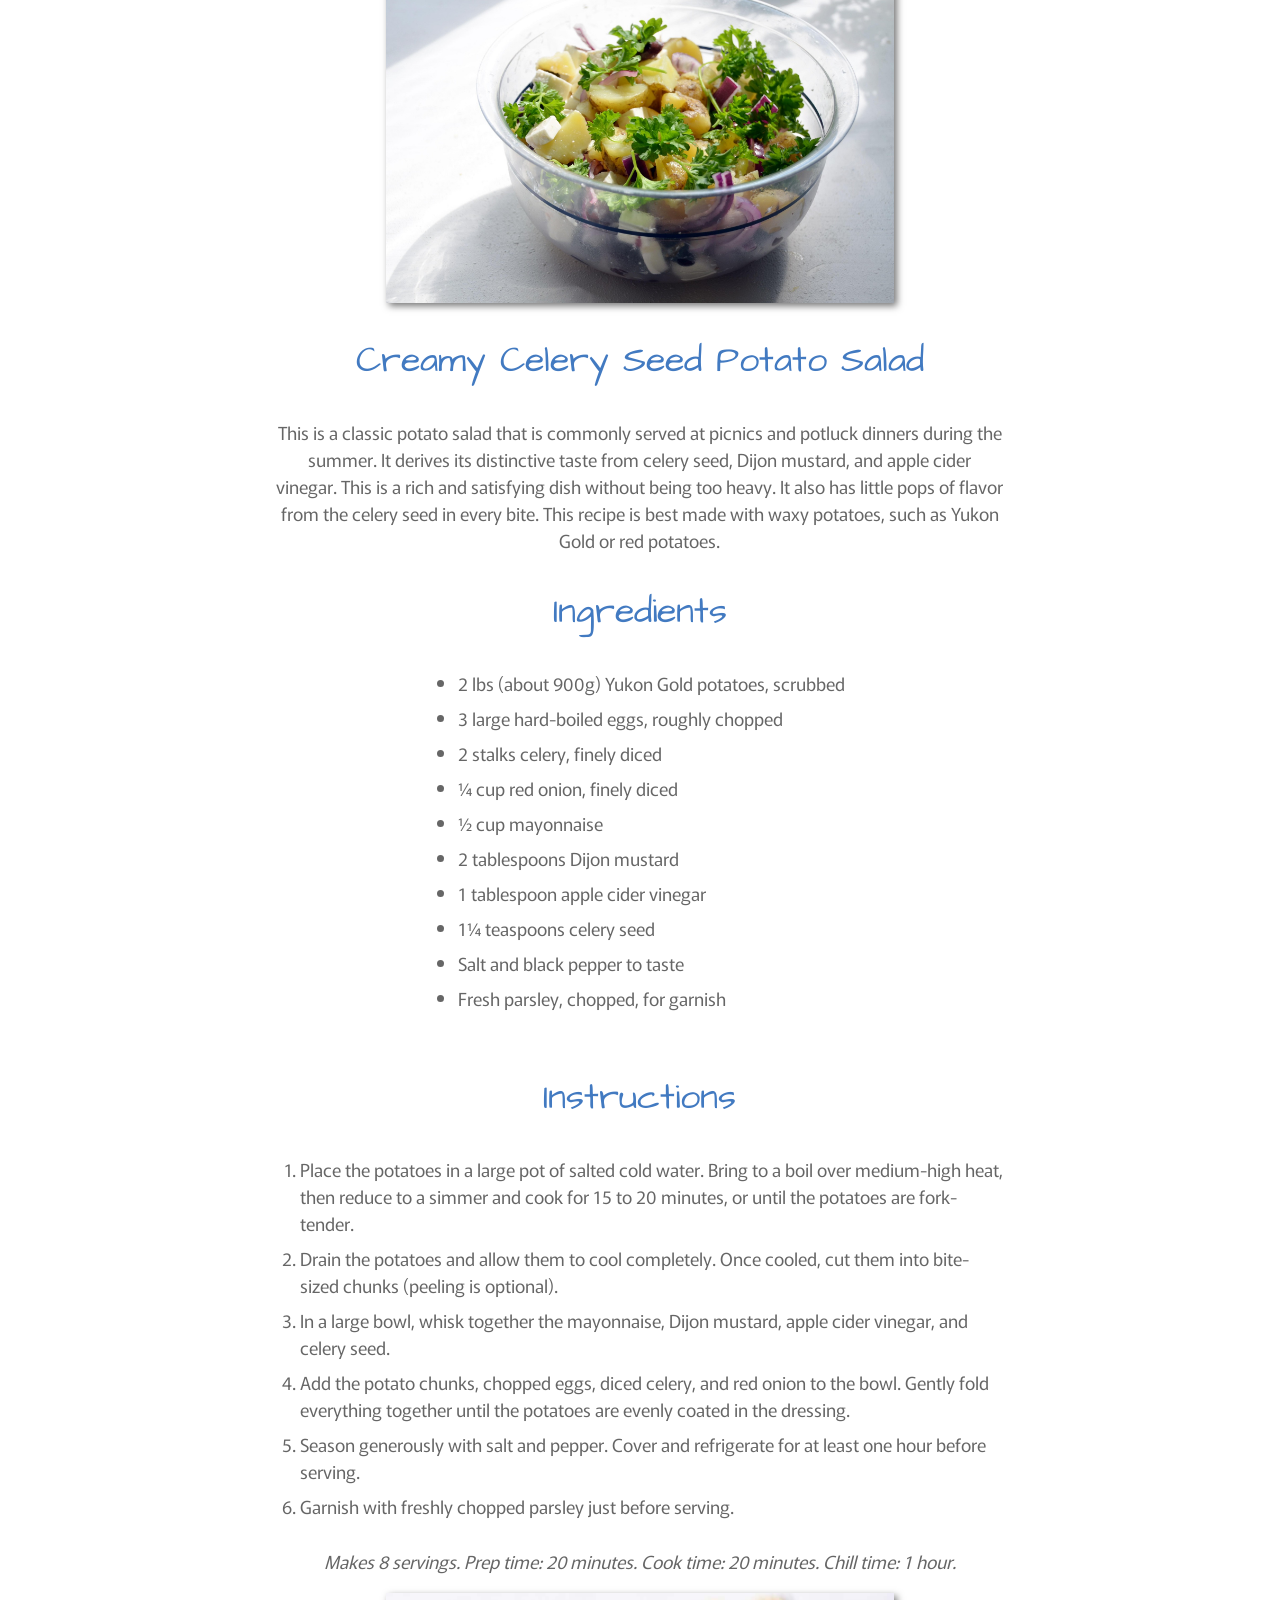
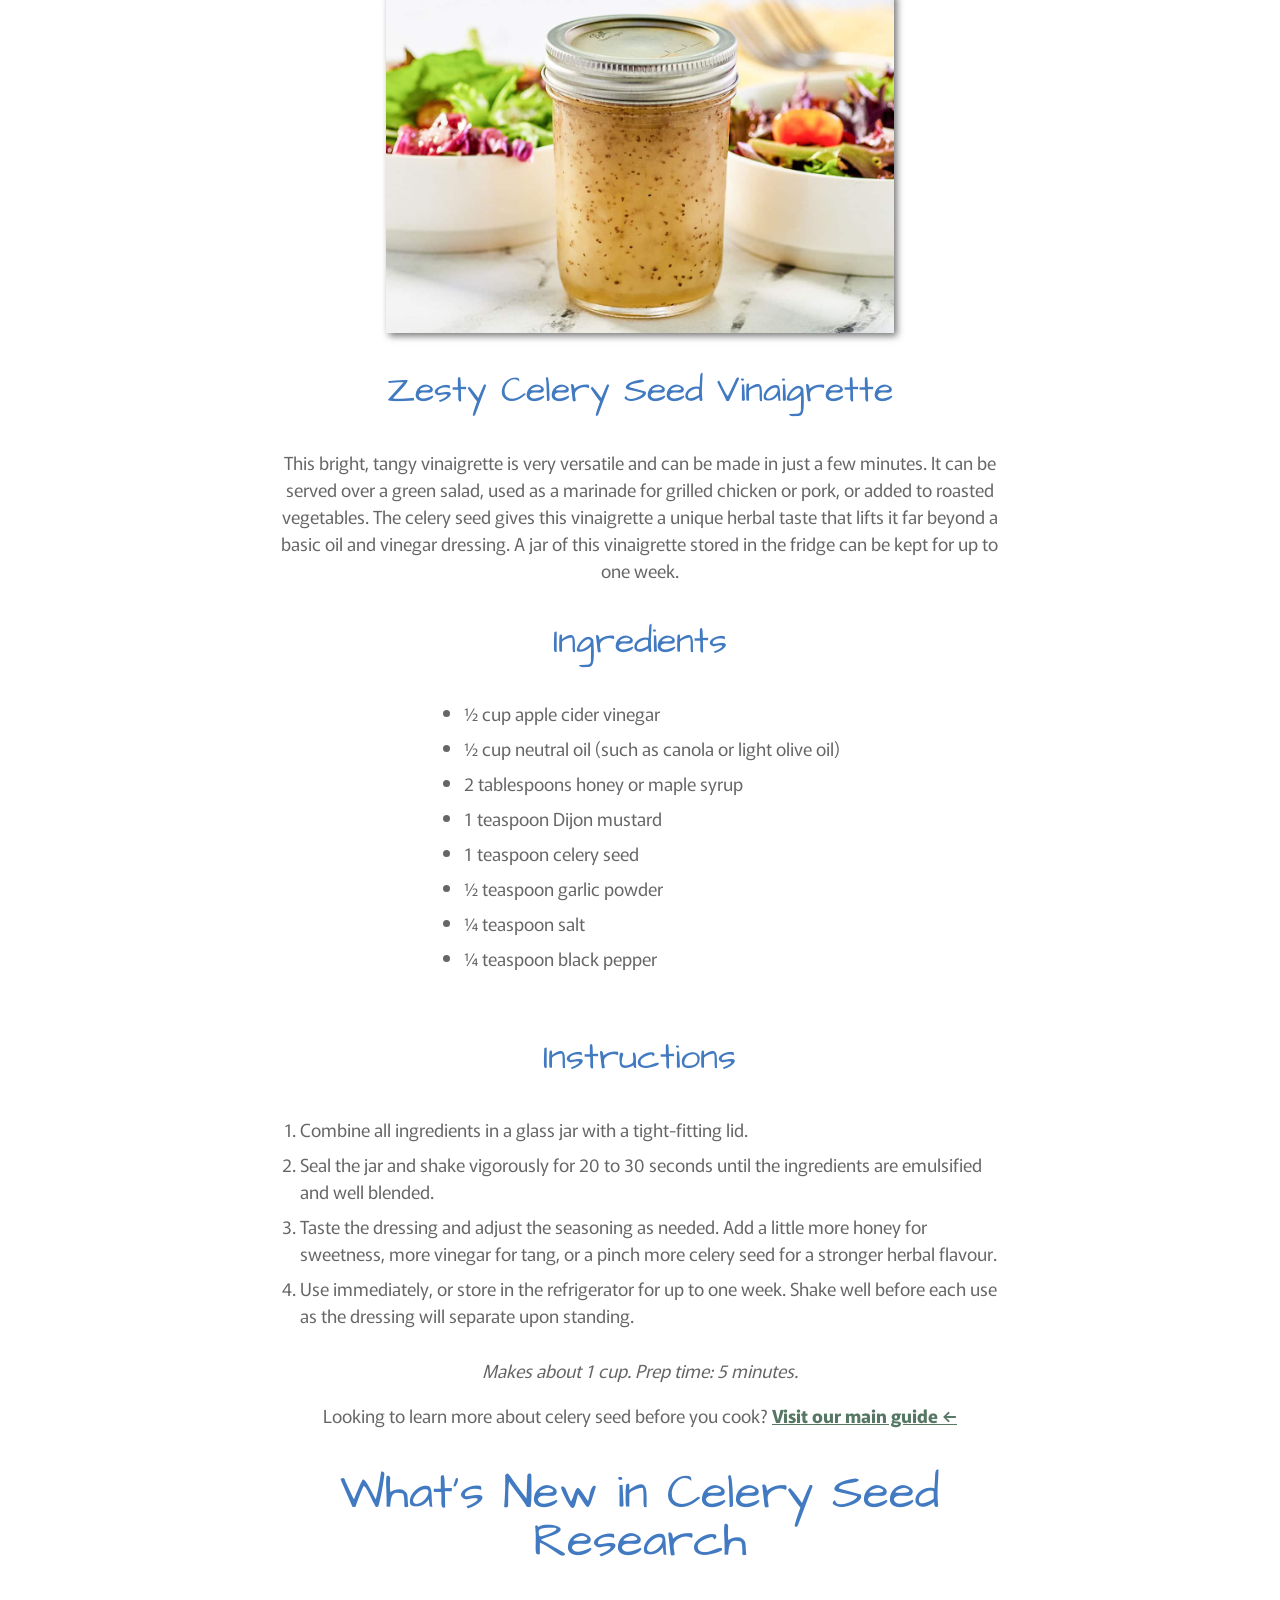
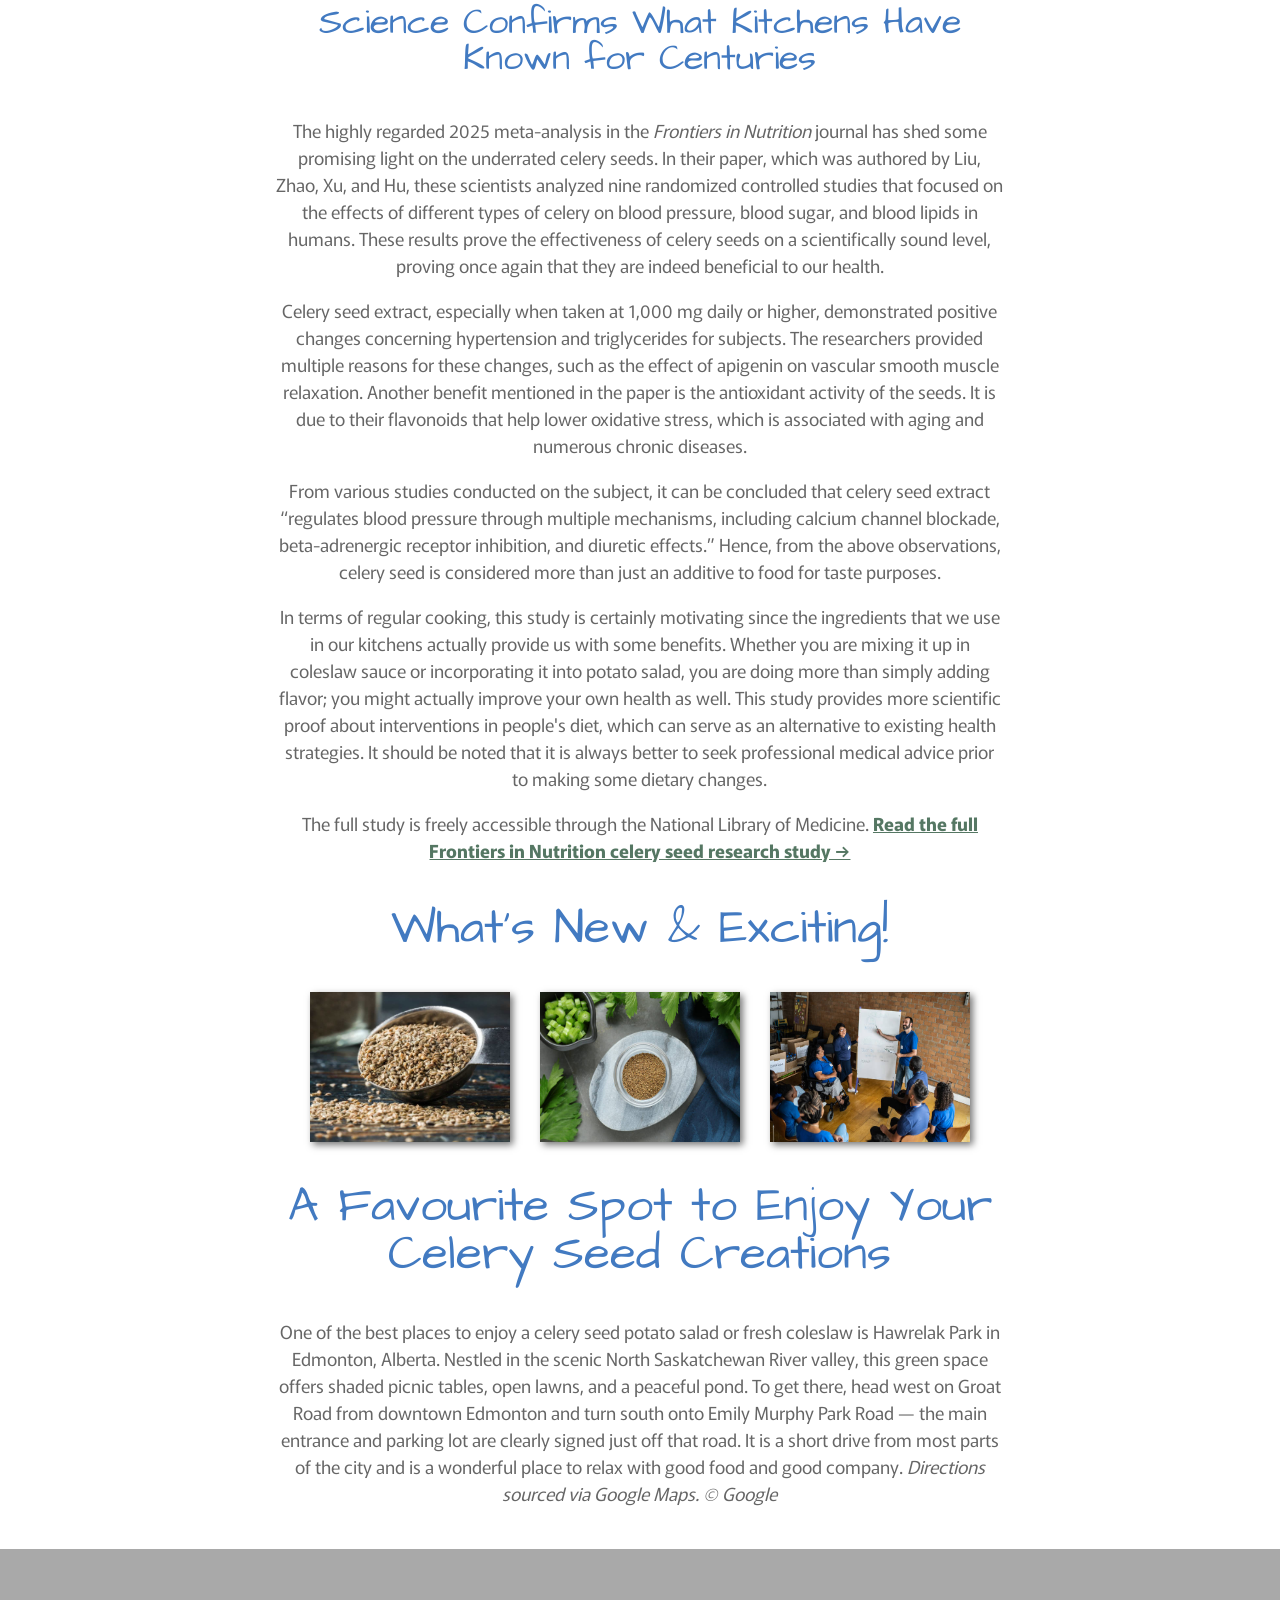
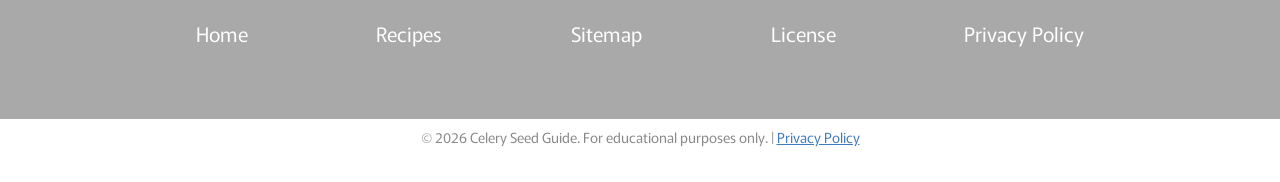
==== commit d2992d37: "update to article review and also favorite picnic spot. fixed link colour" ====
--- a/recipes.html
+++ b/recipes.html
@@ -19,6 +19,7 @@
 		<link rel="stylesheet" href="css/print.css" media="print">
 
 		<!--[if IE]><script src="http://html5shiv.googlecode.com/svn/trunk/html5.js"></script><![endif]-->
+		<!-- JSON-LD markup generated by Google Structured Data Markup Helper. -->
 	</head>
 
 	<body>
@@ -161,6 +162,39 @@
 					<p>Looking to learn more about celery seed before you cook? <a href="index.html" class="shine"><strong>Visit our main guide &larr;</strong></a></p>
 				</article>
 
+				<!-- <--News Article Review -->
+				<article id="news-review">
+					<h2 id="whats-new">What&#x2019;s New in Celery Seed Research</h2>
+					<h3>Science Confirms What Kitchens Have Known for Centuries</h3>
+					<p>The highly regarded 2025 meta-analysis in the <em>Frontiers in Nutrition</em> journal has shed some promising light on the underrated celery seeds. In their paper, which was authored by Liu, Zhao, Xu, and Hu, these scientists analyzed nine randomized controlled studies that focused on the effects of different types of celery on blood pressure, blood sugar, and blood lipids in humans. These results prove the effectiveness of celery seeds on a scientifically sound level, proving once again that they are indeed beneficial to our health.</p>
+					<p>Celery seed extract, especially when taken at 1,000 mg daily or higher, demonstrated positive changes concerning hypertension and triglycerides for subjects. The researchers provided multiple reasons for these changes, such as the effect of apigenin on vascular smooth muscle relaxation. Another benefit mentioned in the paper is the antioxidant activity of the seeds. It is due to their flavonoids that help lower oxidative stress, which is associated with aging and numerous chronic diseases.</p>
+					<p>From various studies conducted on the subject, it can be concluded that celery seed extract <q>regulates blood pressure through multiple mechanisms, including calcium channel blockade, beta-adrenergic receptor inhibition, and diuretic effects.</q> Hence, from the above observations, celery seed is considered more than just an additive to food for taste purposes.</p>
+					<p>In terms of regular cooking, this study is certainly motivating since the ingredients that we use in our kitchens actually provide us with some benefits. Whether you are mixing it up in coleslaw sauce or incorporating it into potato salad, you are doing more than simply adding flavor; you might actually improve your own health as well. This study provides more scientific proof about interventions in people's diet, which can serve as an alternative to existing health strategies. It should be noted that it is always better to seek professional medical advice prior to making some dietary changes.</p>
+					<p>The full study is freely accessible through the National Library of Medicine. <a href="https://pmc.ncbi.nlm.nih.gov/articles/PMC12321563/" target="_blank" class="shine"><strong>Read the full Frontiers in Nutrition celery seed research study &rarr;</strong></a></p>
+				</article>
+
+				<!-- What's New & Exciting Images -->
+				<article>
+					<h2>What&#x2019;s New &amp; Exciting!</h2>
+					<div style="display: flex; justify-content: center; gap: 2rem; flex-wrap: wrap; text-align: center; margin: 1.5rem 0;">
+						<div>
+							<img src="img/celery-seed.jpg" alt="Celery seeds up close" width="200" height="150" style="display: block; margin: 0 auto;">
+						</div>
+						<div>
+							<img src="img/celery-seed-extract-and-products.jpg" alt="Celery seed extract and wellness products" width="200" height="150" style="display: block; margin: 0 auto;">
+						</div>
+						<div>
+							<img src="img/commonly-discussed-benefits.jpg" alt="Commonly discussed health benefits of celery seed" width="200" height="150" style="display: block; margin: 0 auto;">
+						</div>
+					</div>
+				</article>
+
+				<!-- NEW CONTENT: Favourite Picnic Spot -->
+				<article id="picnic-spot">
+					<h2>A Favourite Spot to Enjoy Your Celery Seed Creations</h2>
+					<p>One of the best places to enjoy a celery seed potato salad or fresh coleslaw is Hawrelak Park in Edmonton, Alberta. Nestled in the scenic North Saskatchewan River valley, this green space offers shaded picnic tables, open lawns, and a peaceful pond. To get there, head west on Groat Road from downtown Edmonton and turn south onto Emily Murphy Park Road &mdash; the main entrance and parking lot are clearly signed just off that road. It is a short drive from most parts of the city and is a wonderful place to relax with good food and good company. <em>Directions sourced via Google Maps. &copy; Google</em></p>
+				</article>
+
 			</section><!-- end of content -->
 			<aside>
 				<!-- For future consideration -->
--- a/css/styles.css
+++ b/css/styles.css
@@ -265,12 +265,12 @@
 	/*Makes the li selectable up the to the edge of the margins*/
 }
 
-footer a:link, a:visited {
+footer a:link, footer a:visited {
 	color:#fff;
 	text-decoration: none;
 }
 
-footer a:hover, a:active {
+footer a:hover, footer a:active {
 	color: #f8f2f2;
 	text-decoration: underline;
 }
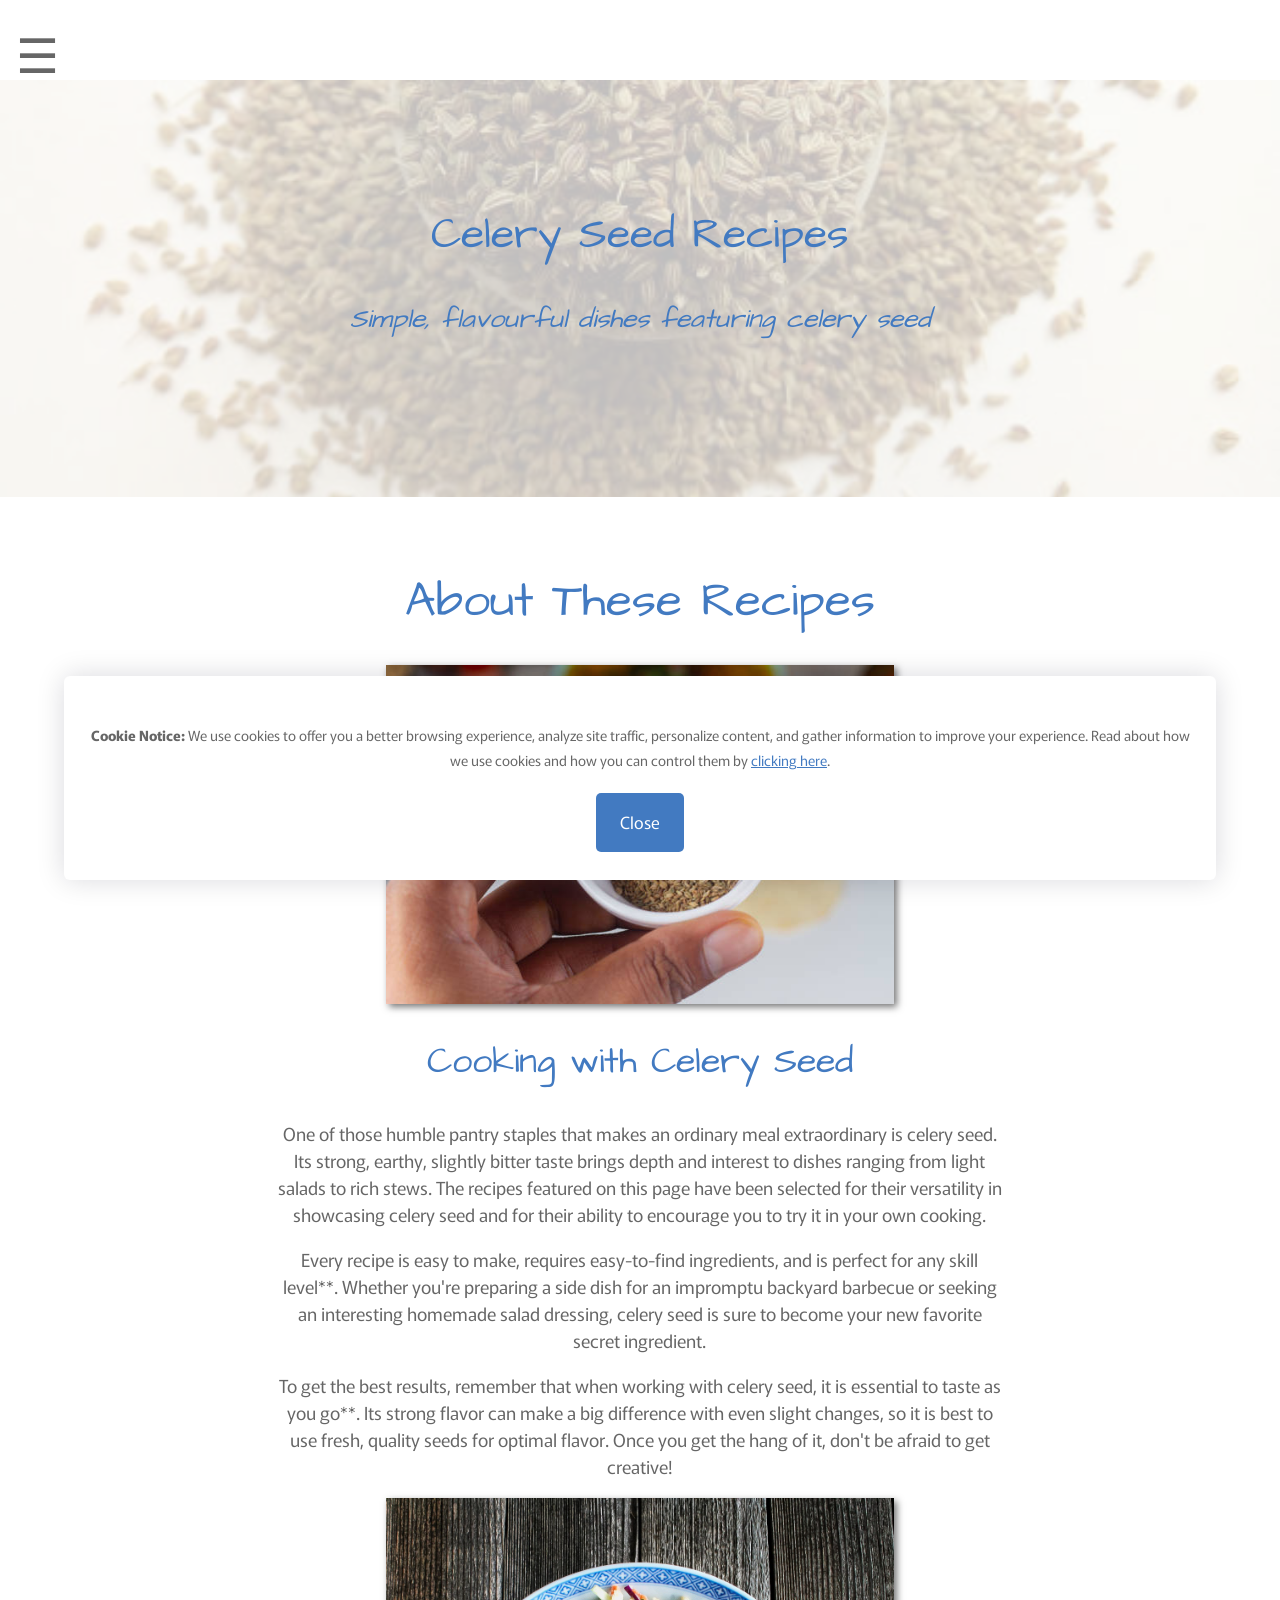
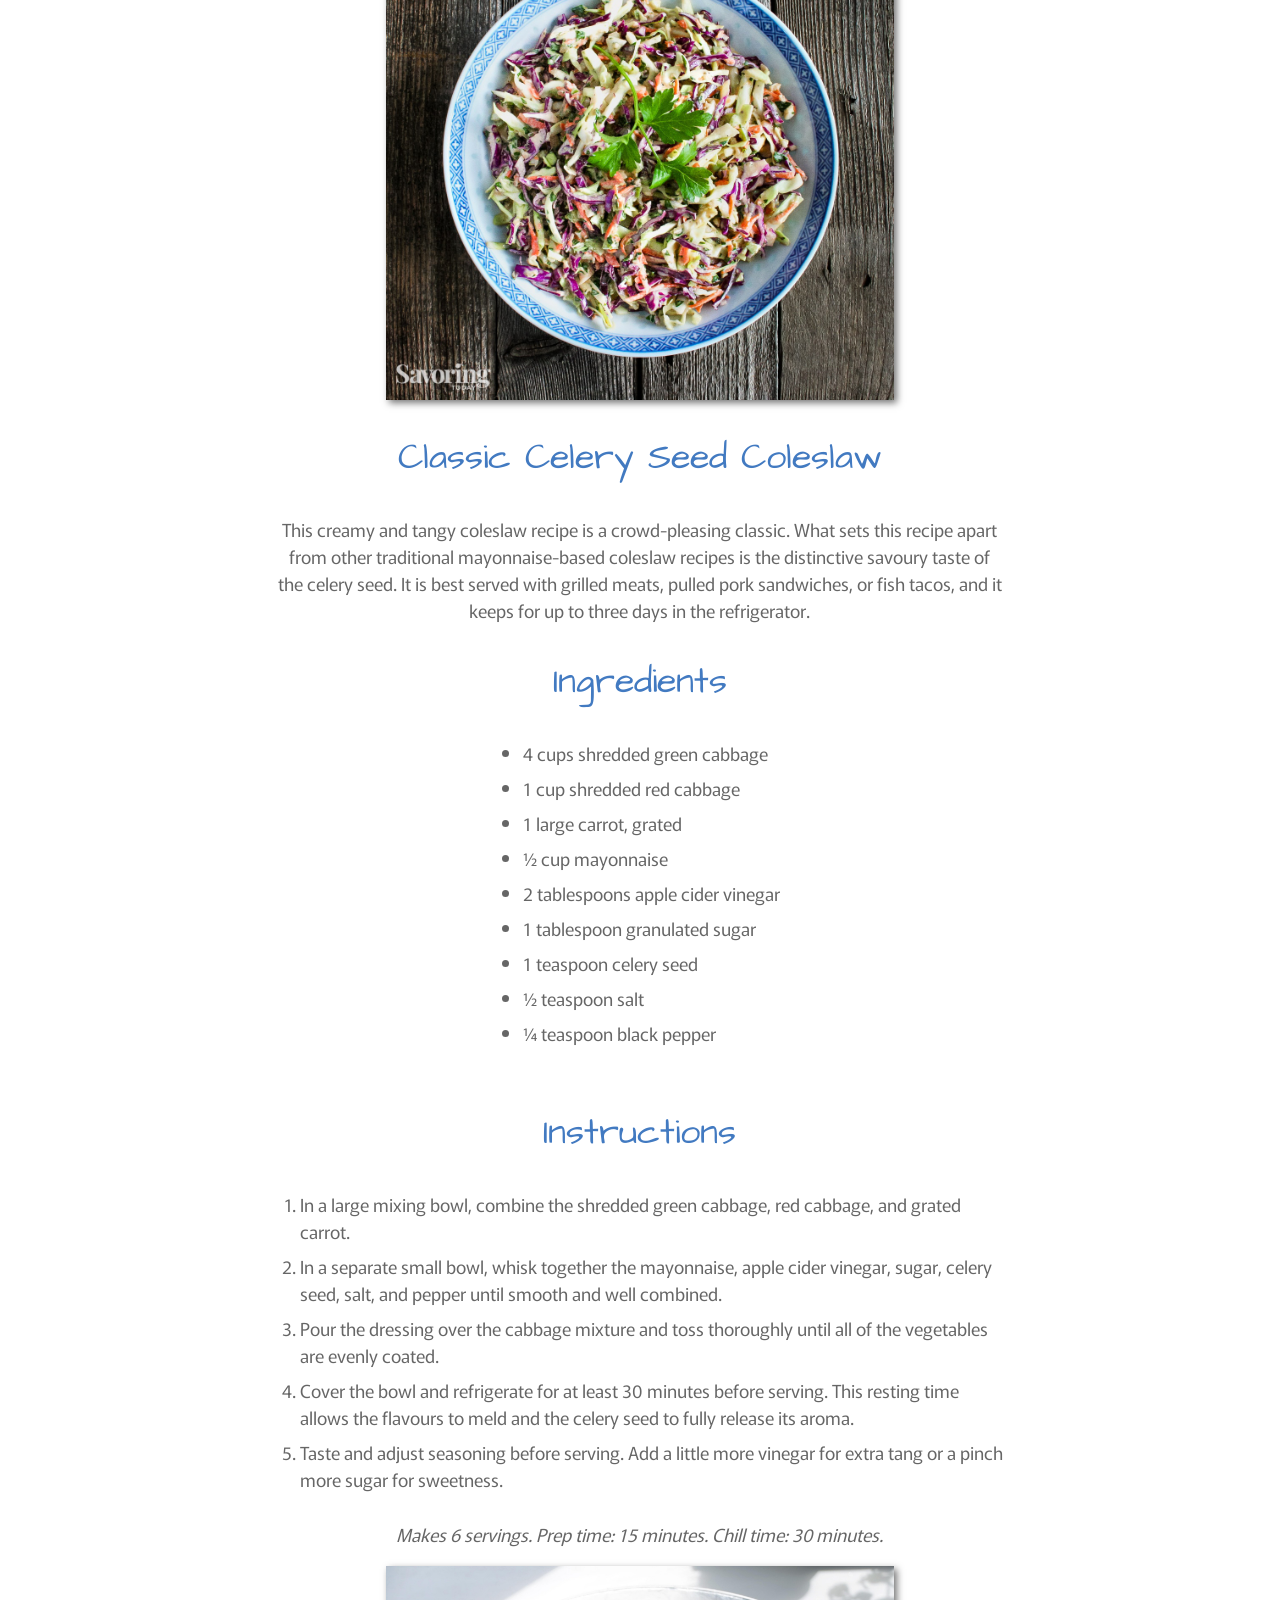
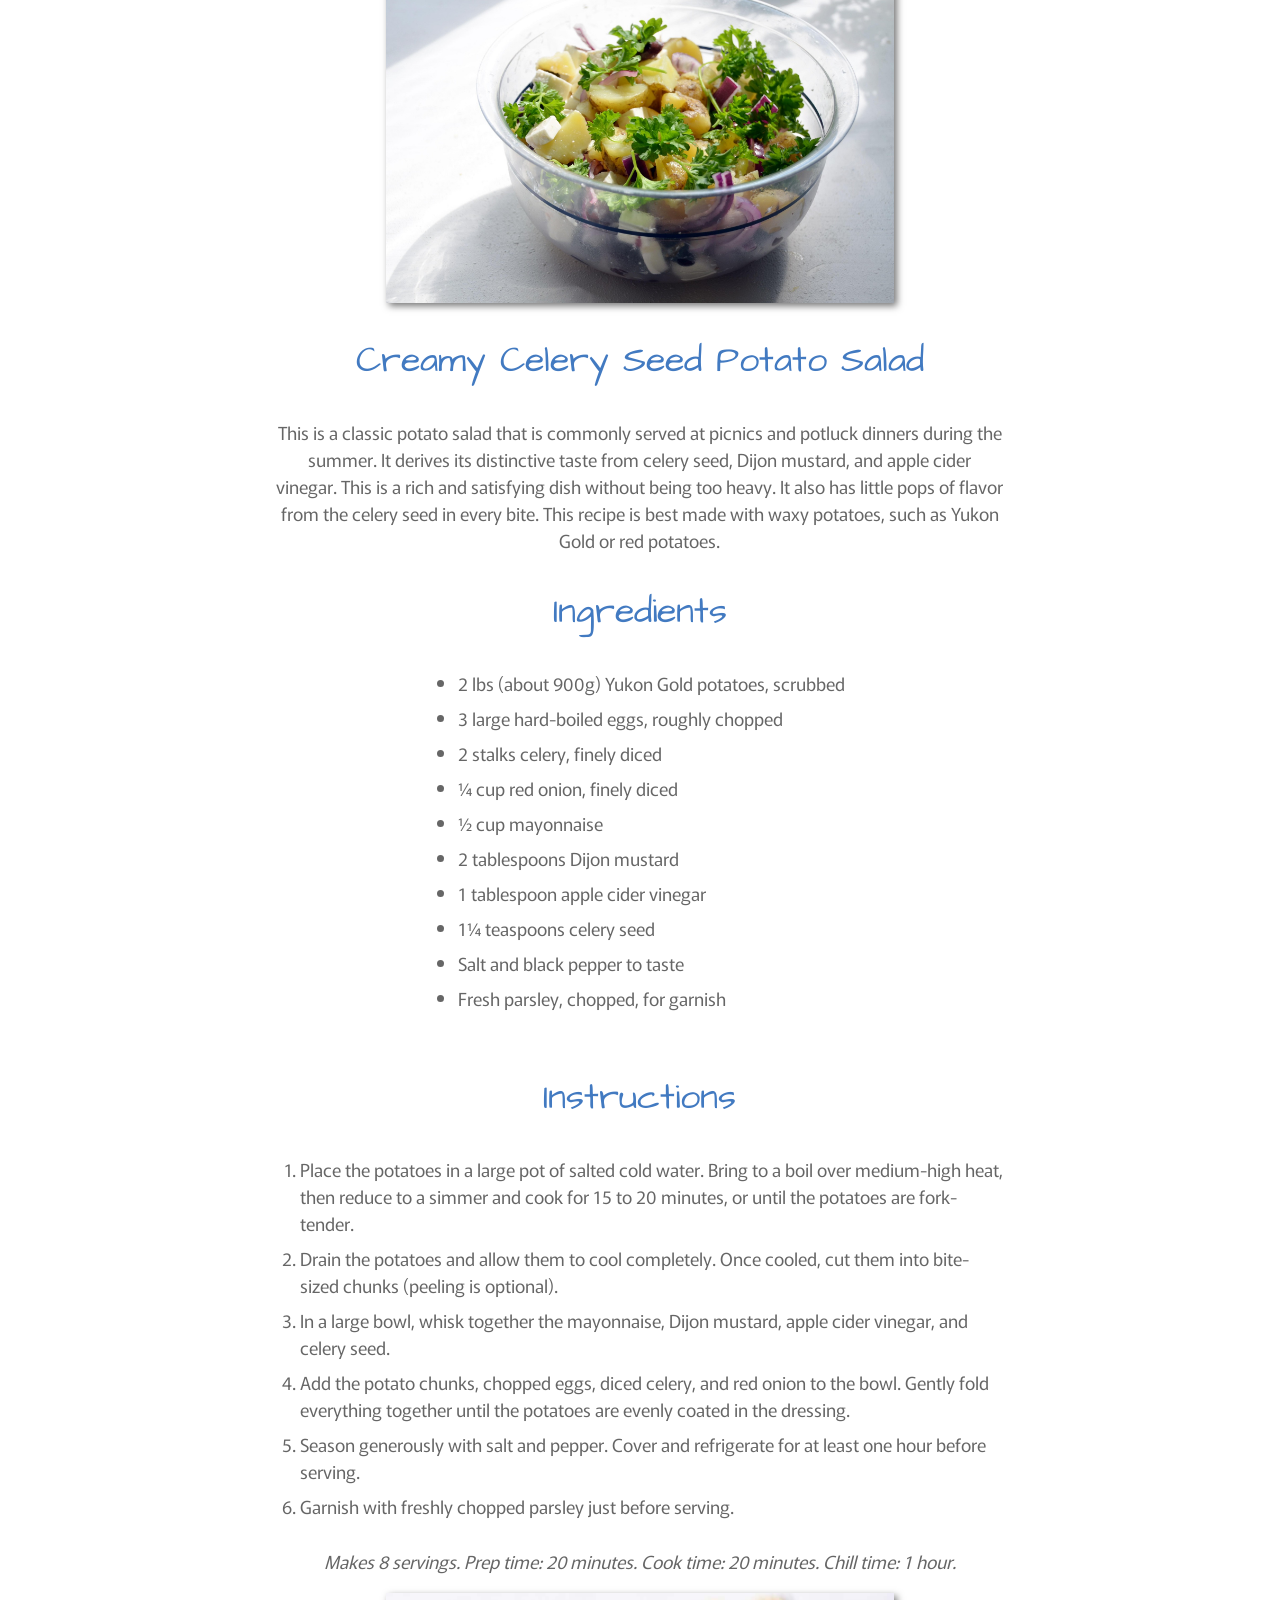
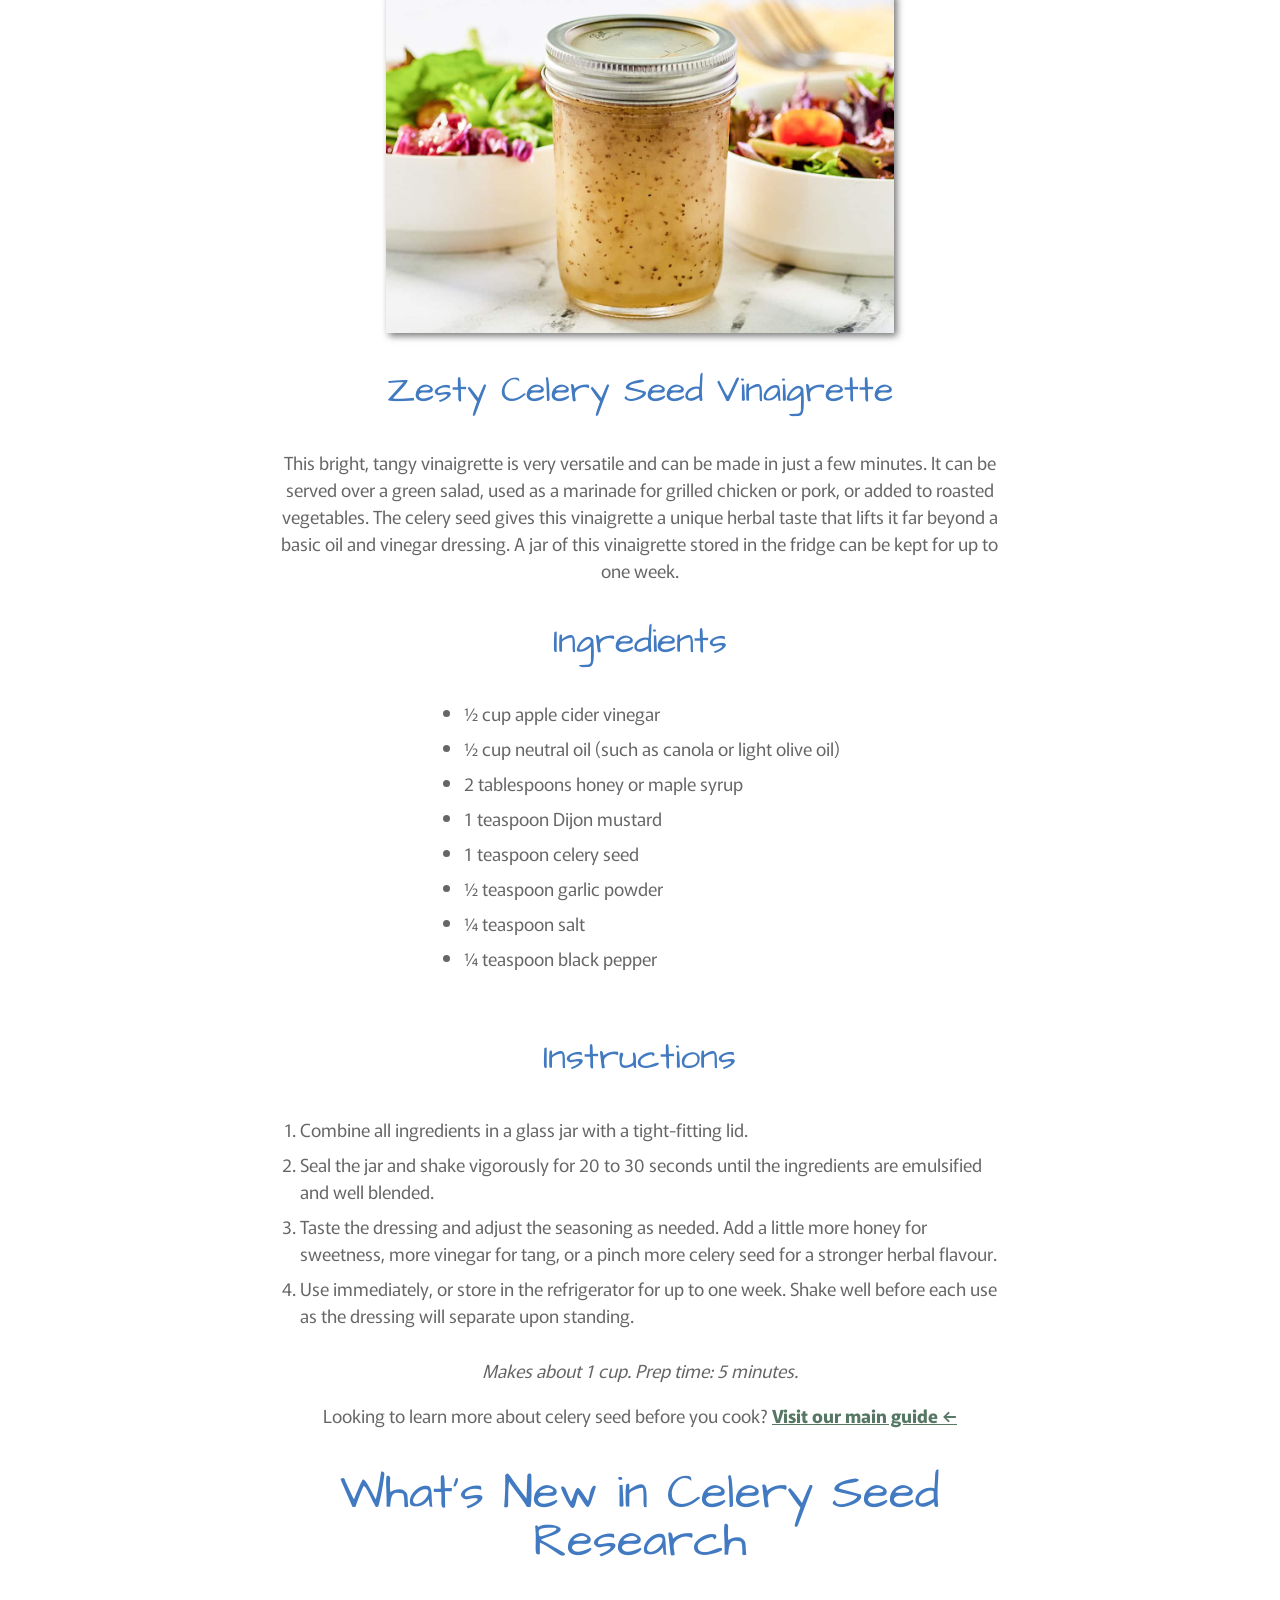
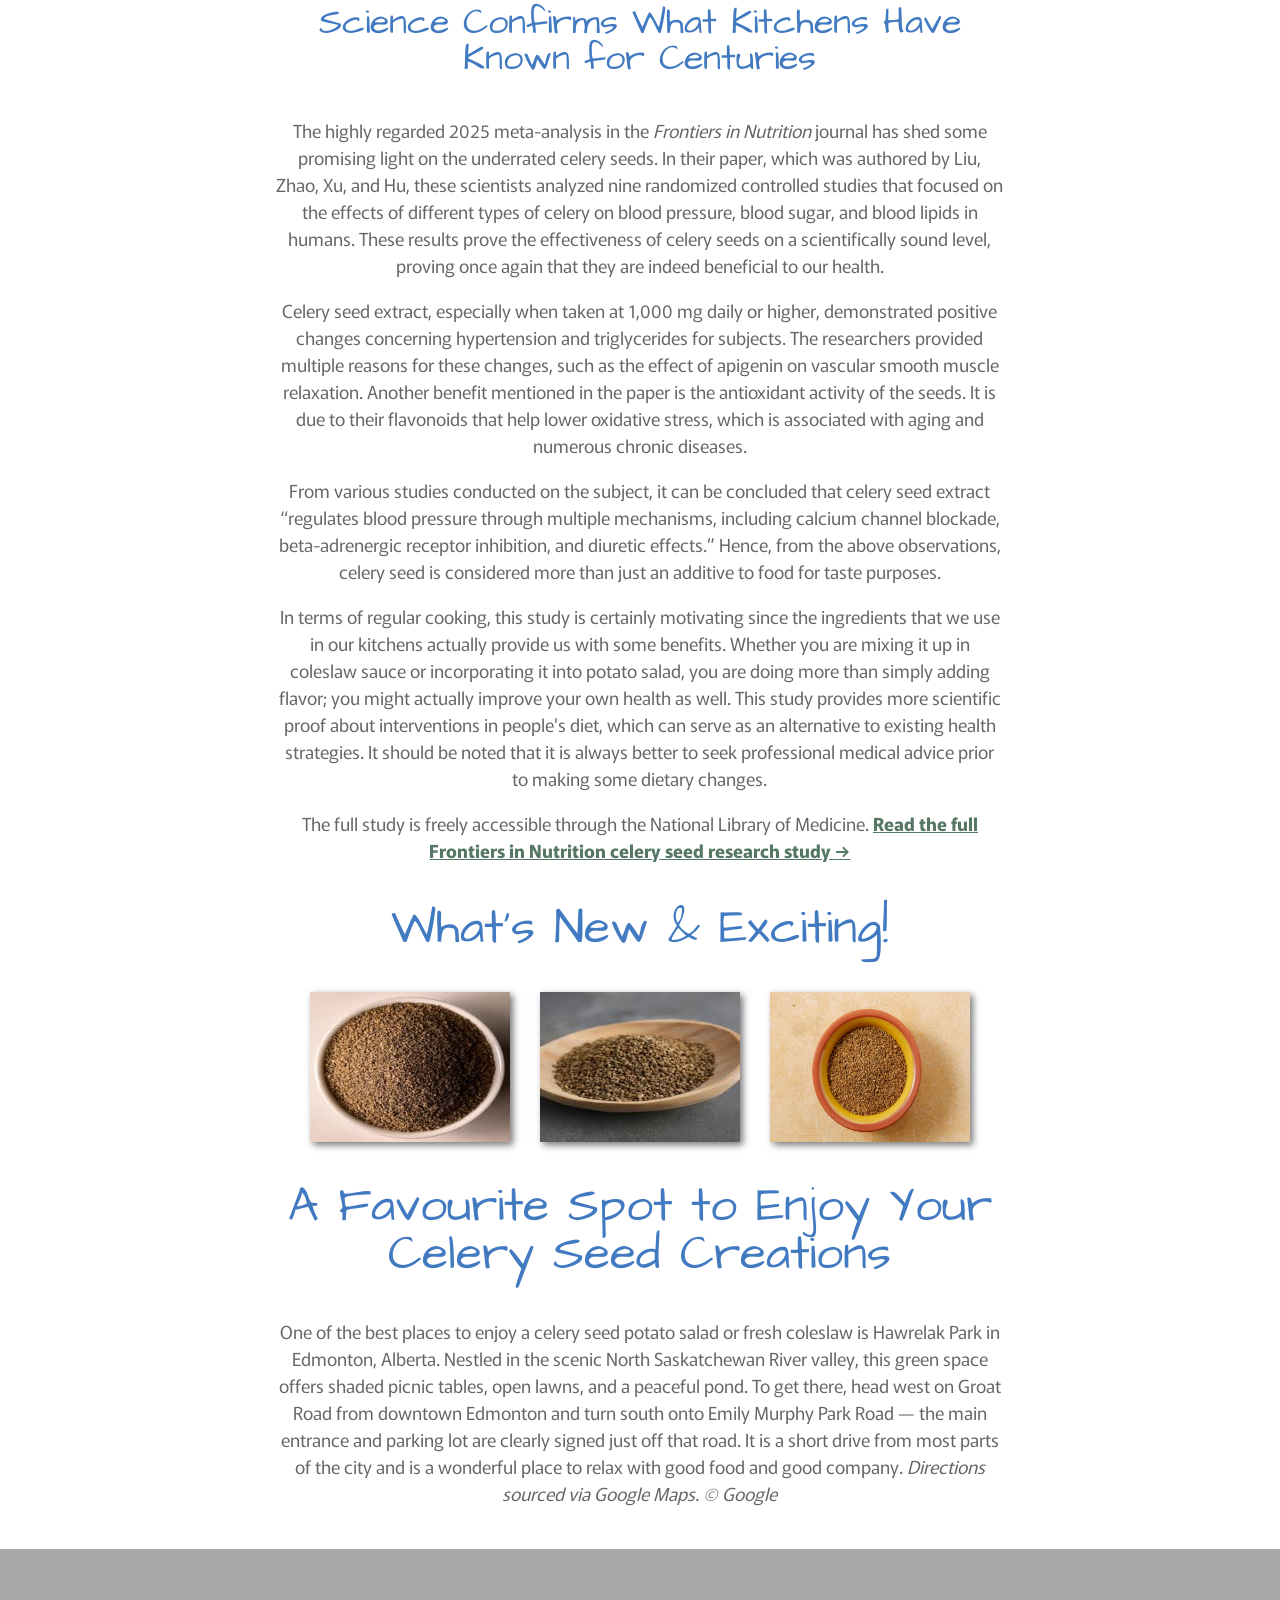
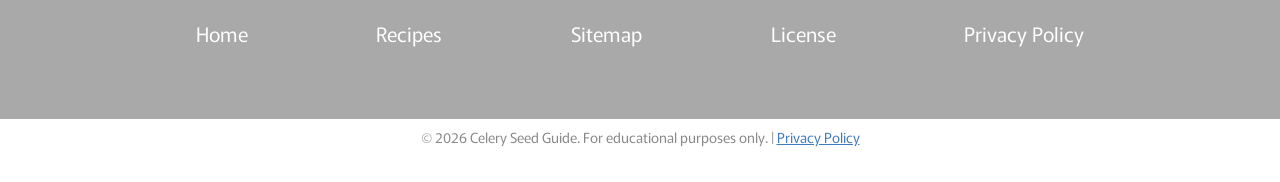
==== commit f2b13631: "add three new images" ====
--- a/recipes.html
+++ b/recipes.html
@@ -178,13 +178,13 @@
 					<h2>What&#x2019;s New &amp; Exciting!</h2>
 					<div style="display: flex; justify-content: center; gap: 2rem; flex-wrap: wrap; text-align: center; margin: 1.5rem 0;">
 						<div>
-							<img src="img/celery-seed.jpg" alt="Celery seeds up close" width="200" height="150" style="display: block; margin: 0 auto;">
+							<img src="img/celery-seed-img1.jpeg" alt="Celery seeds up close" width="200" height="150" style="display: block; margin: 0 auto;">
 						</div>
 						<div>
-							<img src="img/celery-seed-extract-and-products.jpg" alt="Celery seed extract and wellness products" width="200" height="150" style="display: block; margin: 0 auto;">
+							<img src="img/celery-seed-img2.jpeg" alt="Celery seed extract and wellness products" width="200" height="150" style="display: block; margin: 0 auto;">
 						</div>
 						<div>
-							<img src="img/commonly-discussed-benefits.jpg" alt="Commonly discussed health benefits of celery seed" width="200" height="150" style="display: block; margin: 0 auto;">
+							<img src="img/celery-seed-img3.jpg" alt="Commonly discussed health benefits of celery seed" width="200" height="150" style="display: block; margin: 0 auto;">
 						</div>
 					</div>
 				</article>
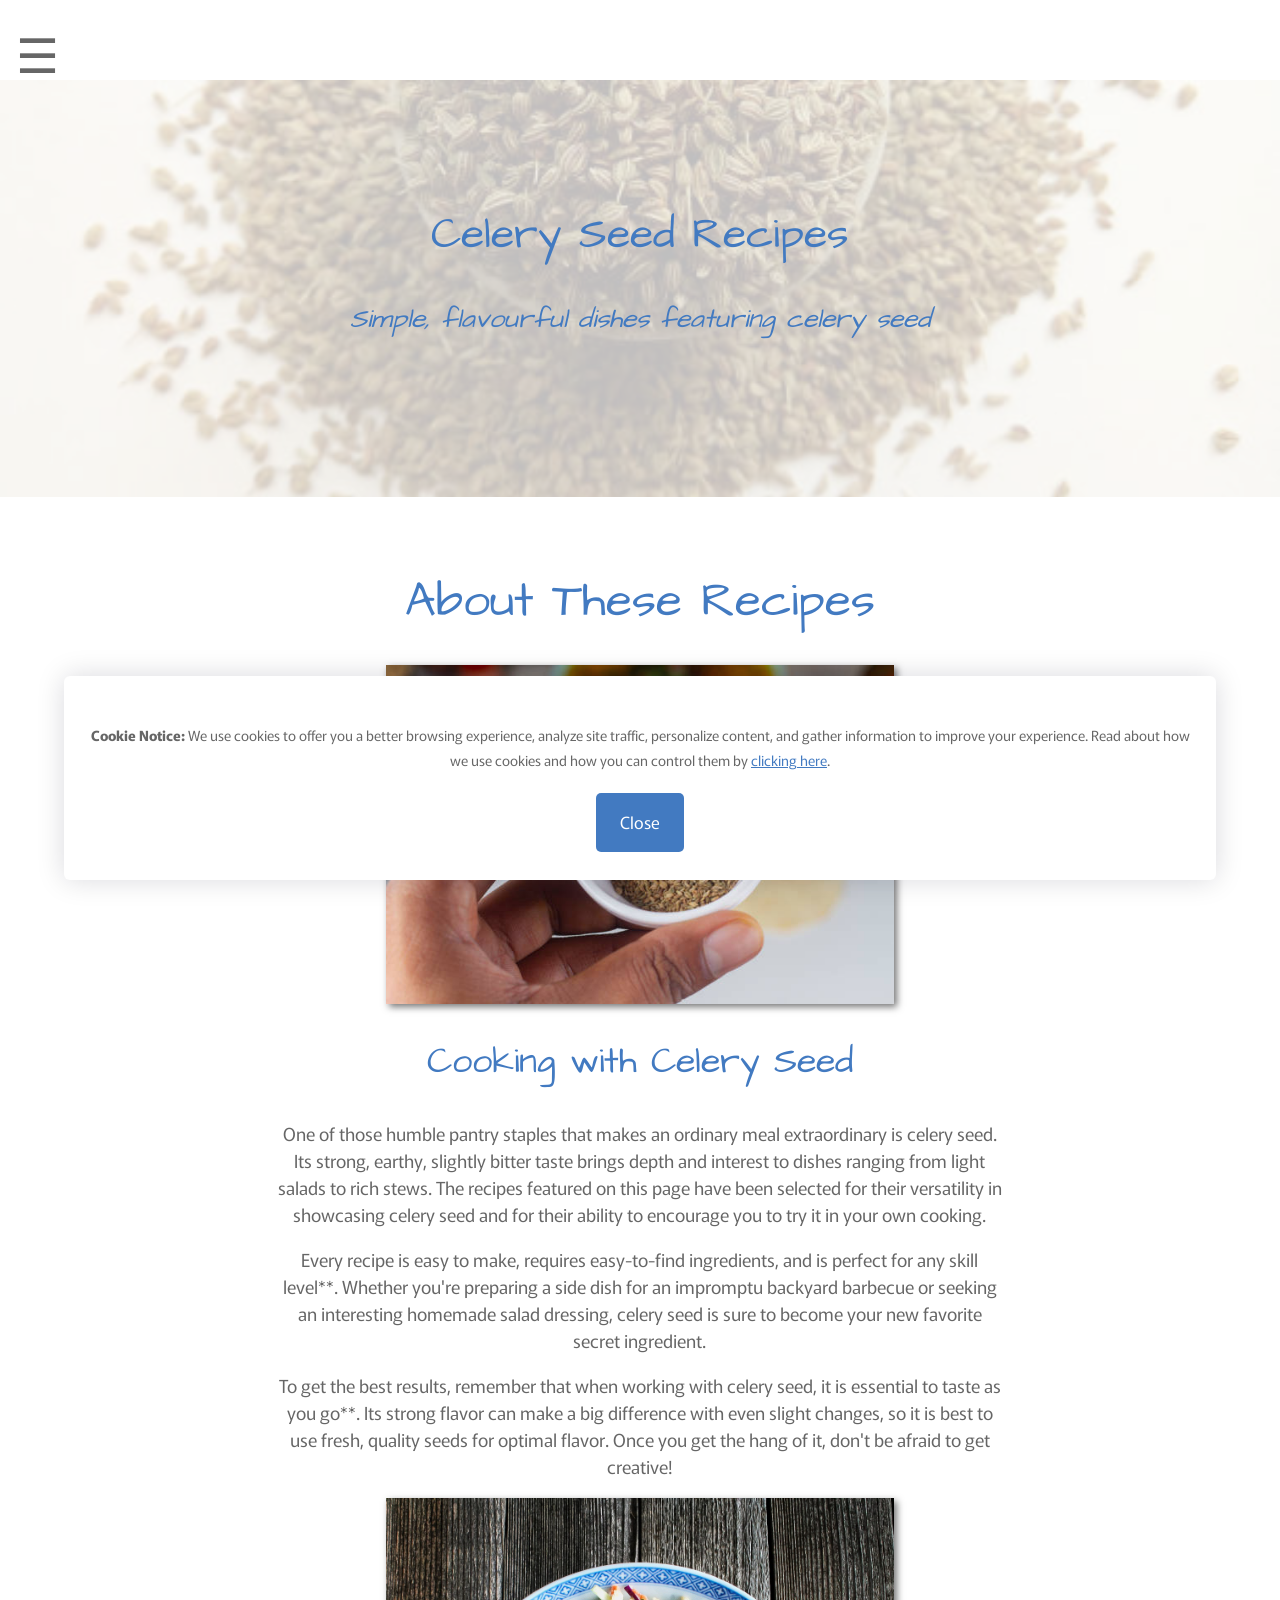
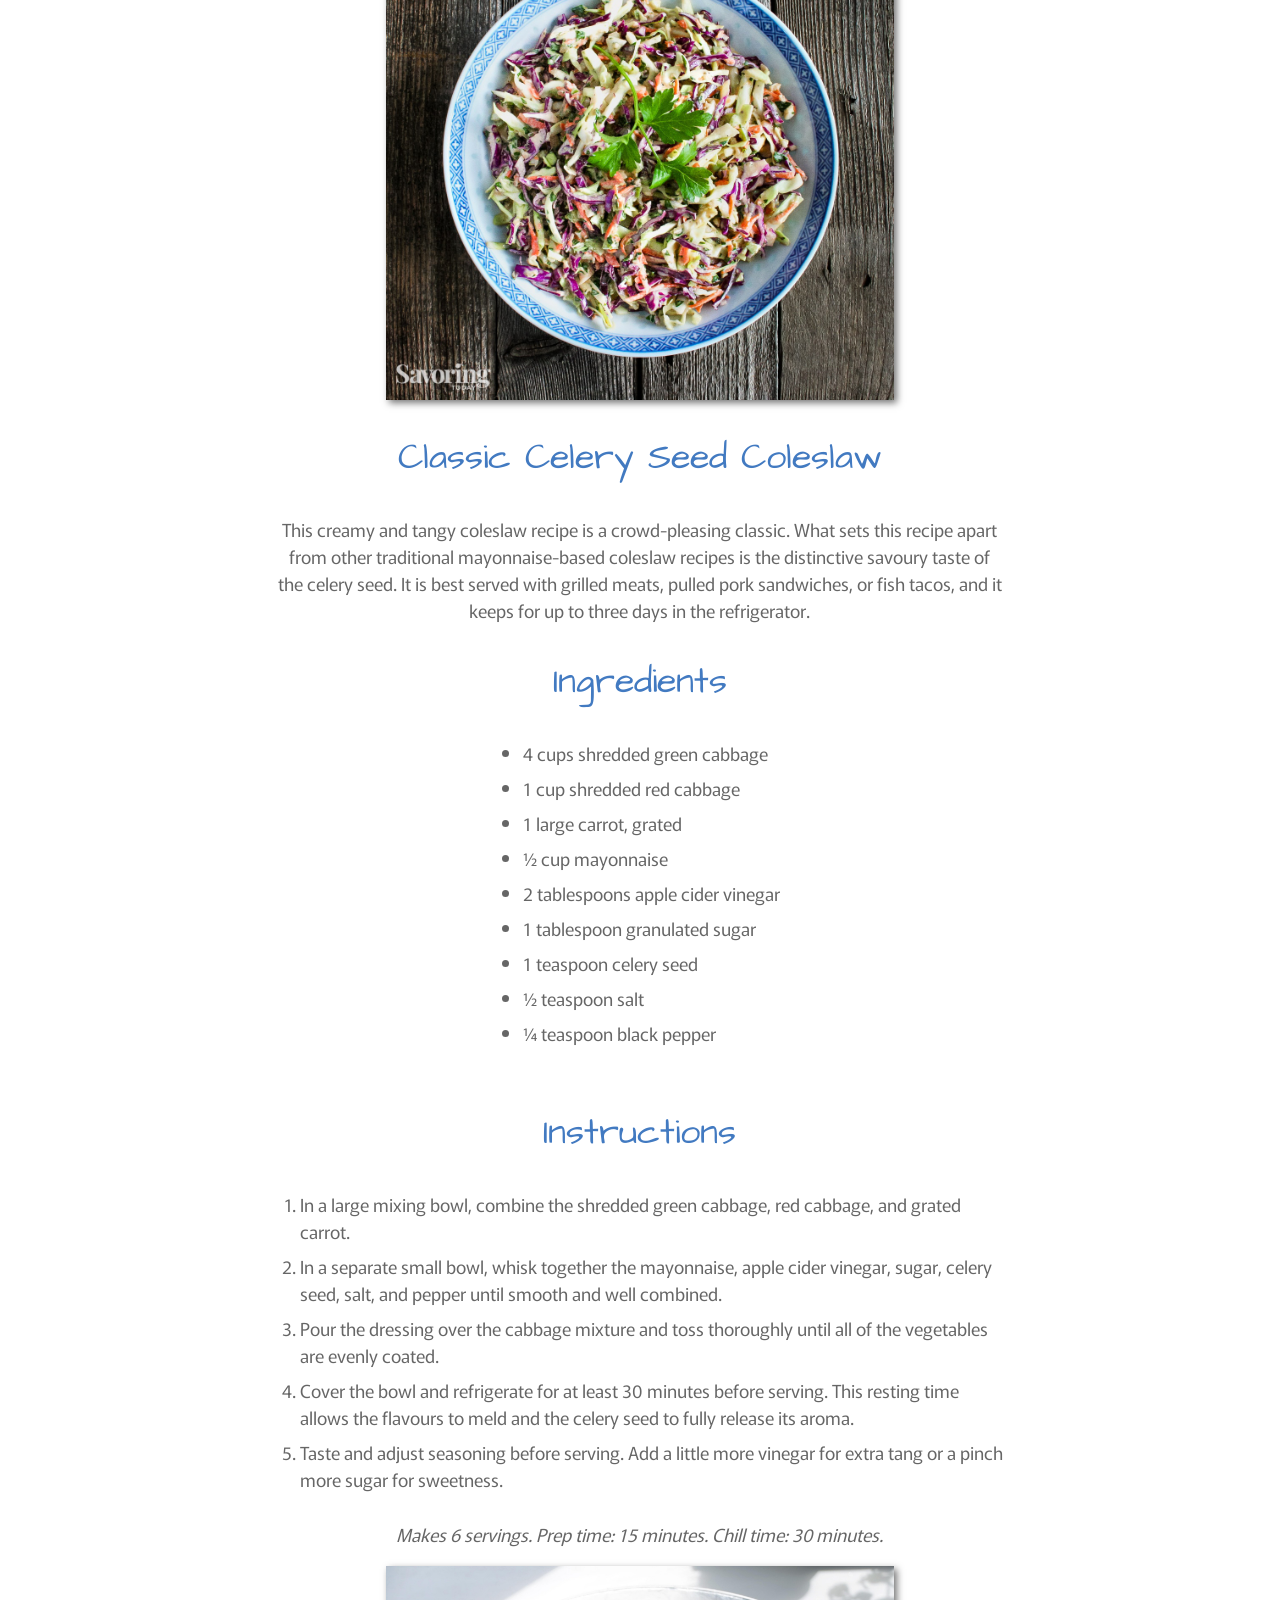
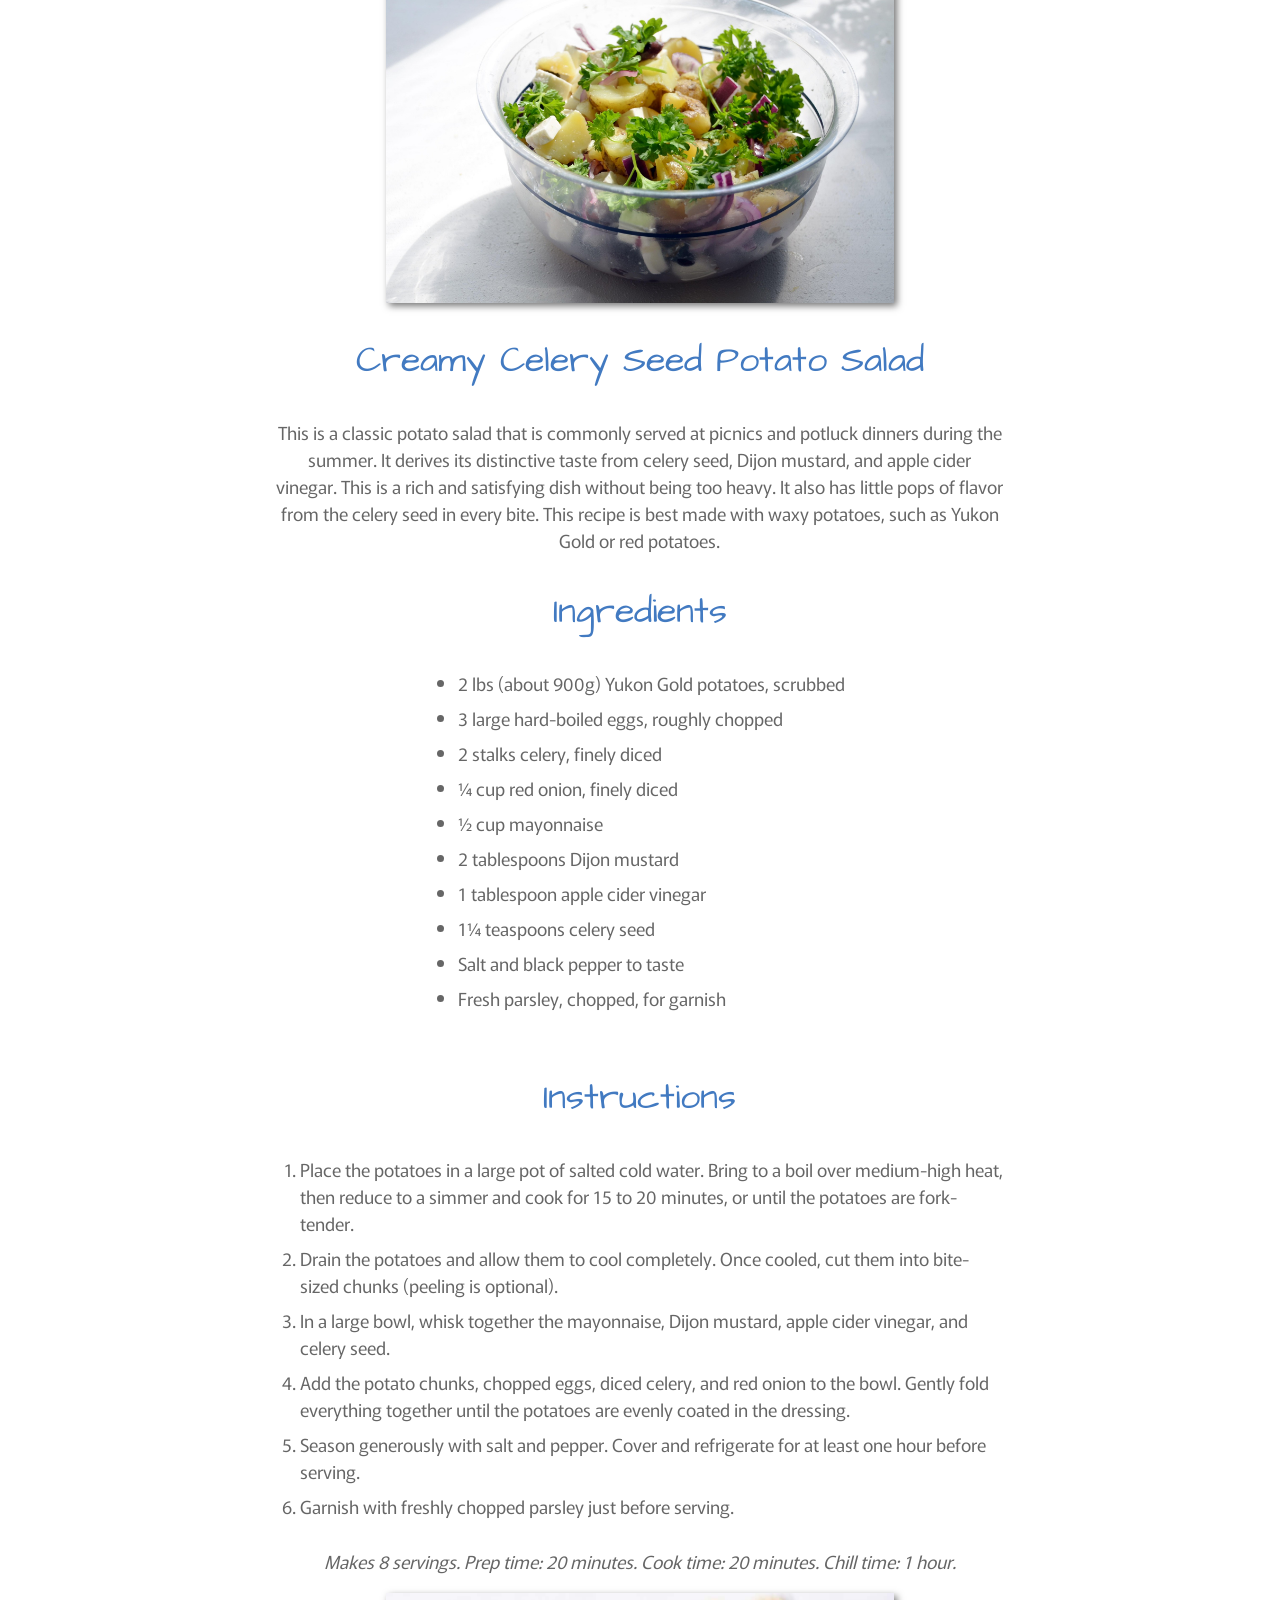
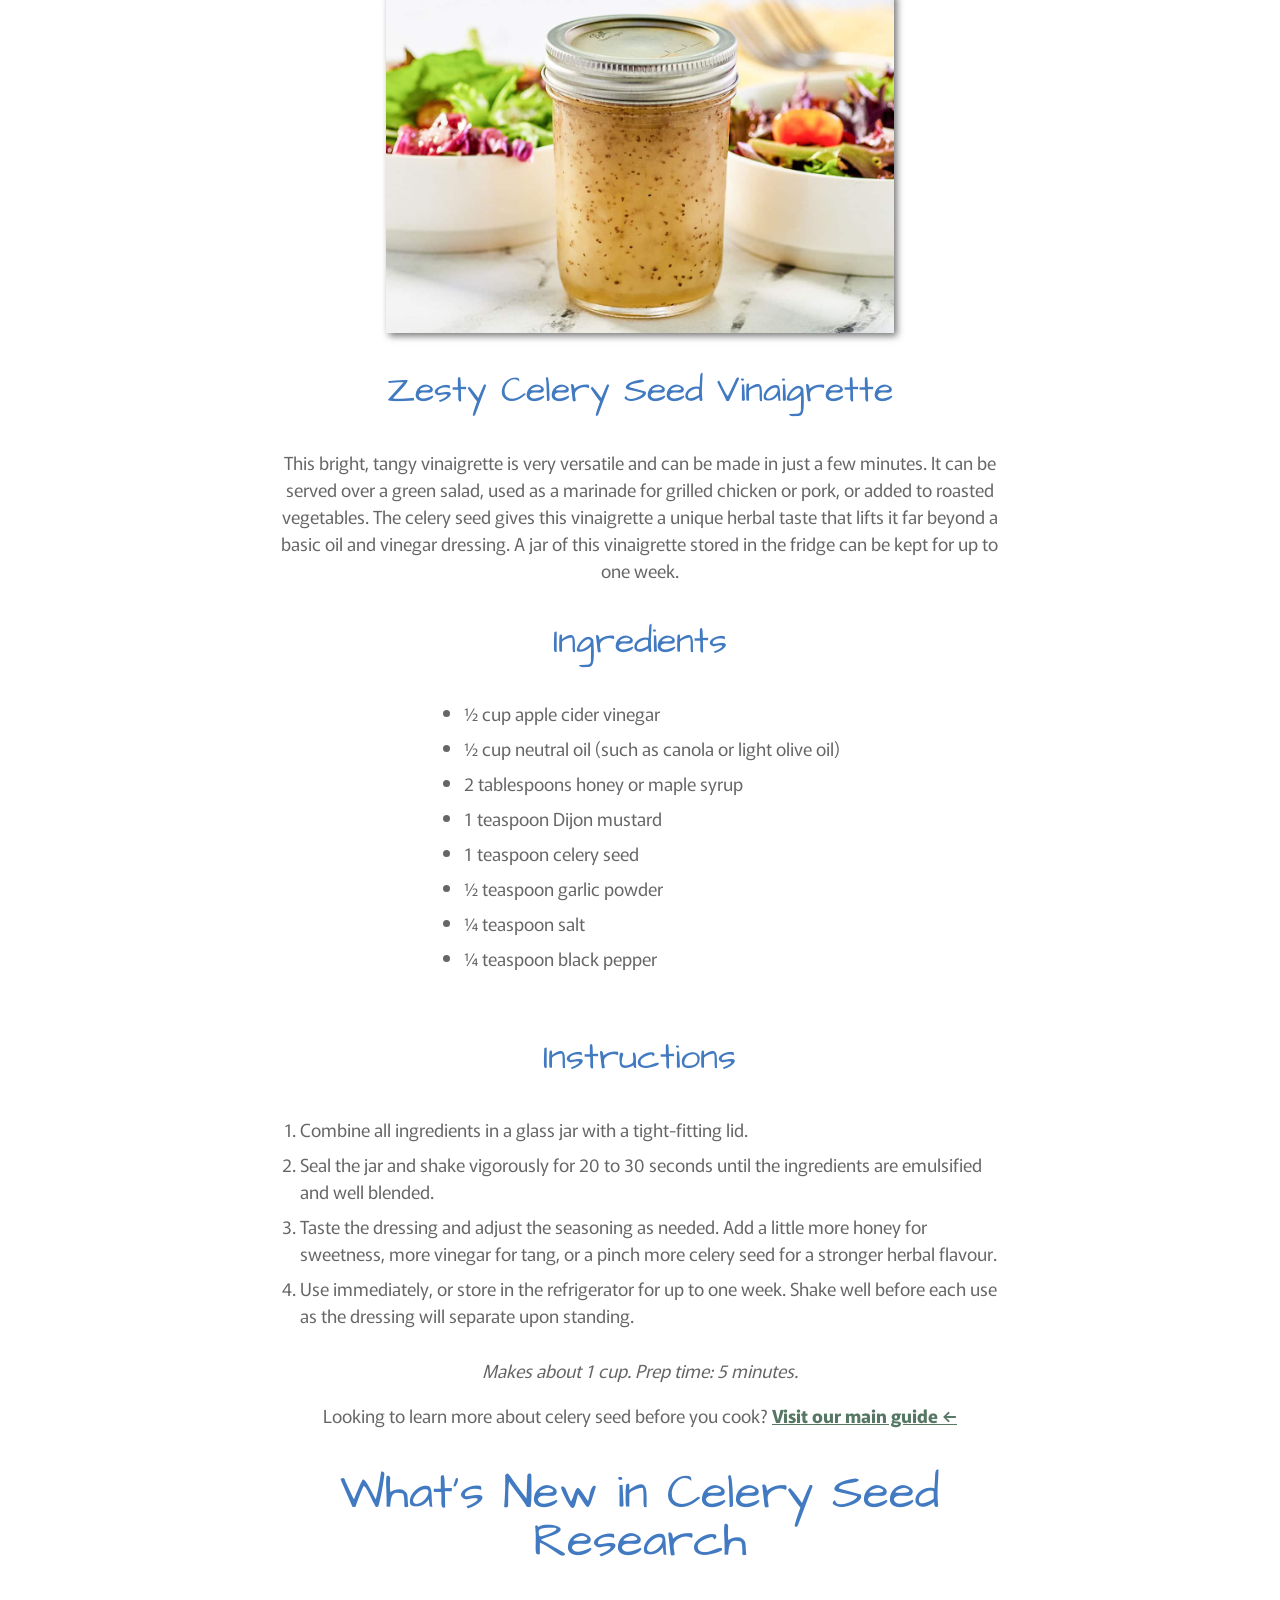
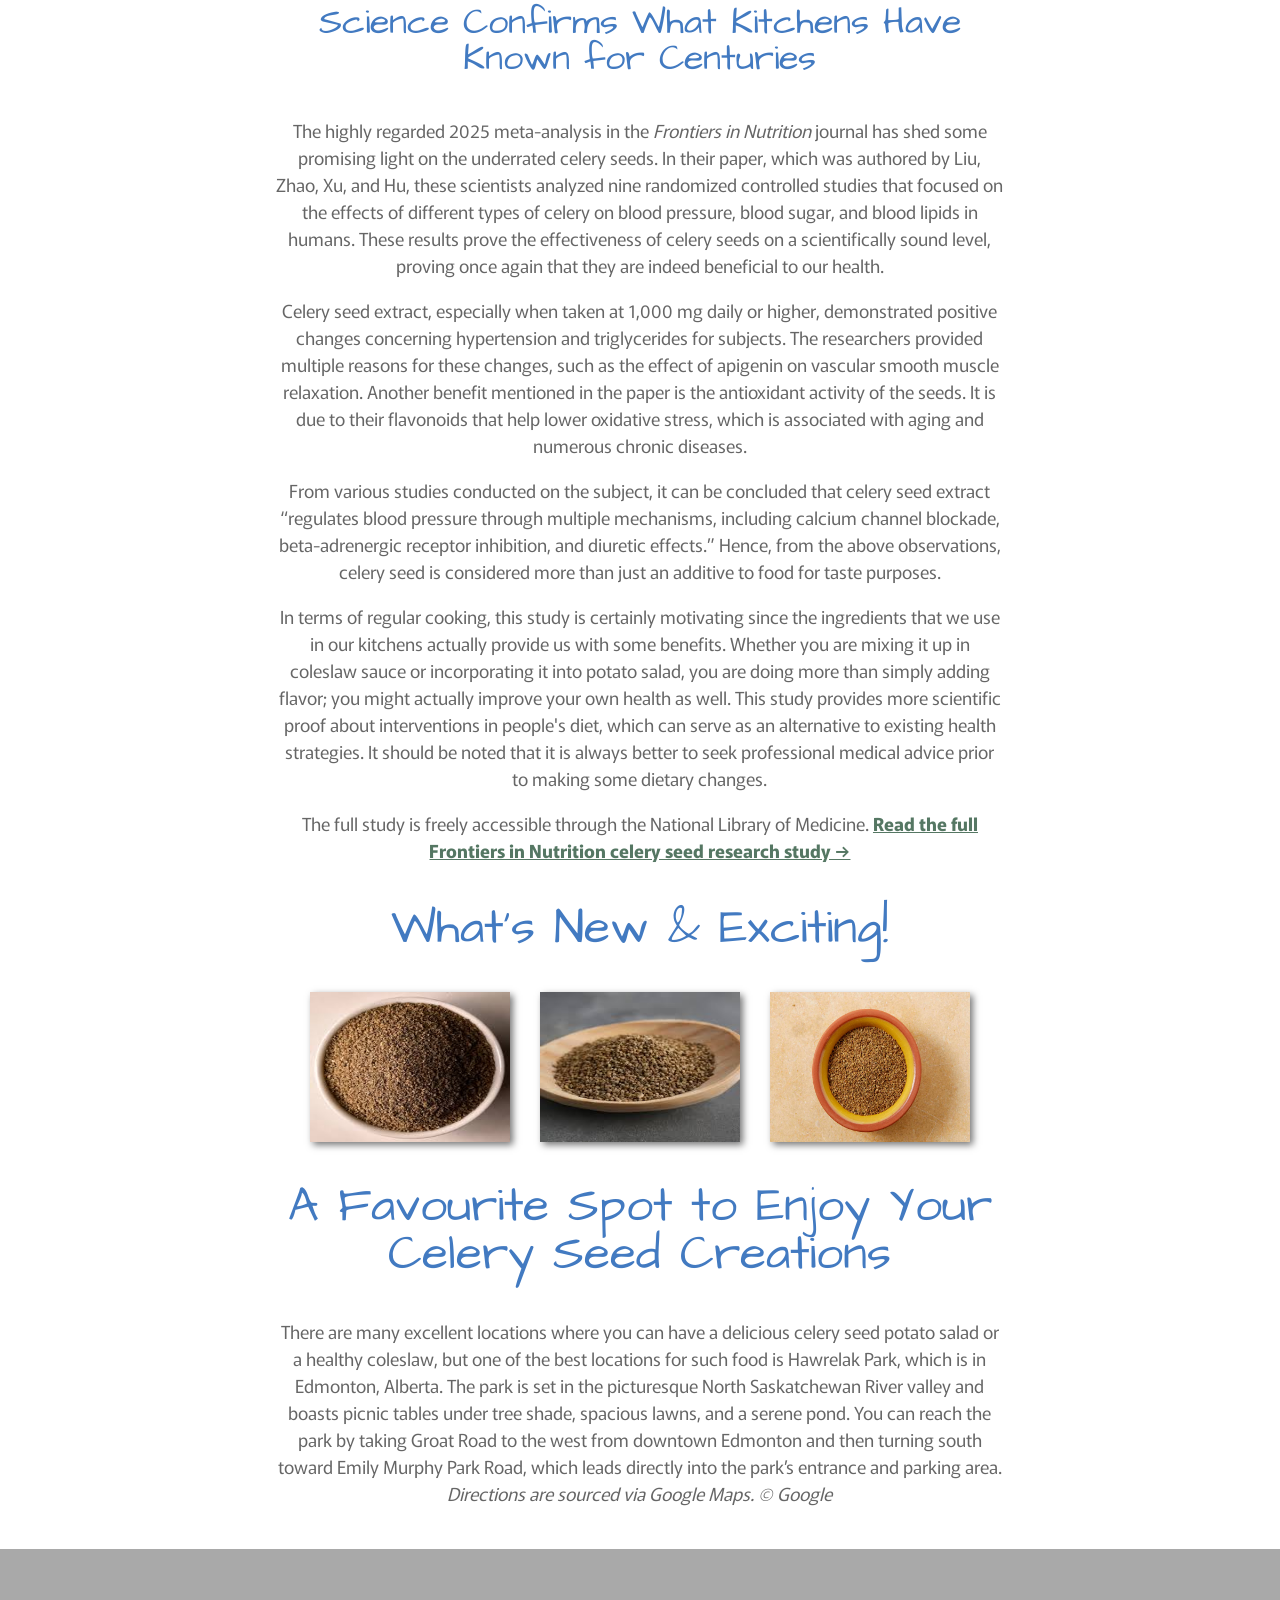
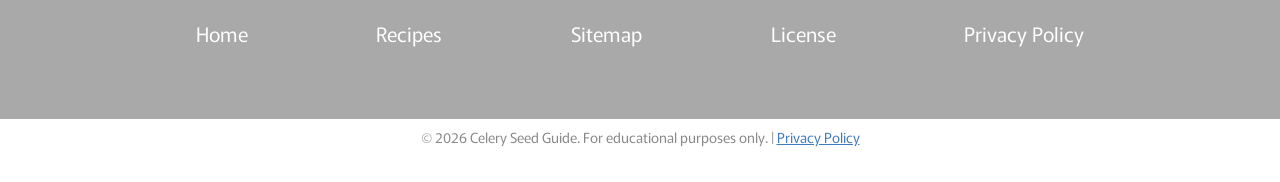
==== commit 59406082: "update the picnic-spot" ====
--- a/recipes.html
+++ b/recipes.html
@@ -192,7 +192,7 @@
 				<!-- NEW CONTENT: Favourite Picnic Spot -->
 				<article id="picnic-spot">
 					<h2>A Favourite Spot to Enjoy Your Celery Seed Creations</h2>
-					<p>One of the best places to enjoy a celery seed potato salad or fresh coleslaw is Hawrelak Park in Edmonton, Alberta. Nestled in the scenic North Saskatchewan River valley, this green space offers shaded picnic tables, open lawns, and a peaceful pond. To get there, head west on Groat Road from downtown Edmonton and turn south onto Emily Murphy Park Road &mdash; the main entrance and parking lot are clearly signed just off that road. It is a short drive from most parts of the city and is a wonderful place to relax with good food and good company. <em>Directions sourced via Google Maps. &copy; Google</em></p>
+					<p>There are many excellent locations where you can have a delicious celery seed potato salad or a healthy coleslaw, but one of the best locations for such food is Hawrelak Park, which is in Edmonton, Alberta. The park is set in the picturesque North Saskatchewan River valley and boasts picnic tables under tree shade, spacious lawns, and a serene pond. You can reach the park by taking Groat Road to the west from downtown Edmonton and then turning south toward Emily Murphy Park Road, which leads directly into the park’s entrance and parking area.<br><em>Directions are sourced via Google Maps. &copy; Google</em></p>
 				</article>
 
 			</section><!-- end of content -->
